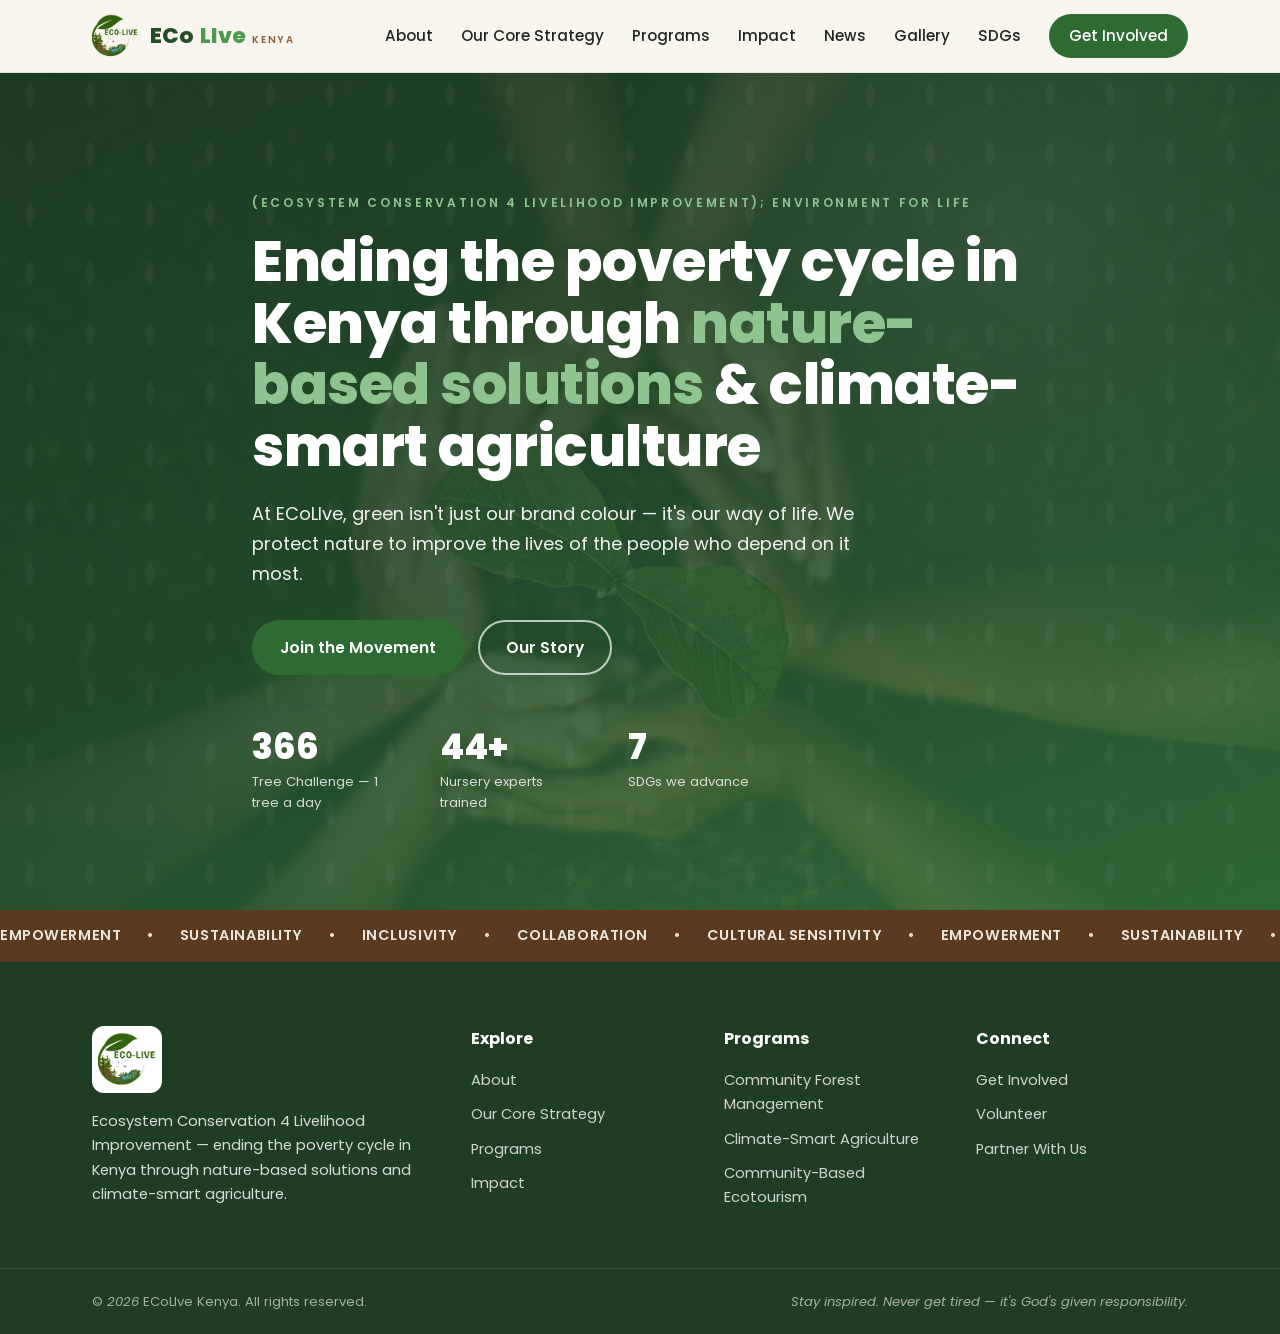
==== index.html @ b45d5e54 "Update hero tagline to '(Ecosystem Conservation 4 Livelihood Improvement); Environment For Life' Co-" ====
<!DOCTYPE html>
<html lang="en">
<head>
  <meta charset="UTF-8" />
  <meta name="viewport" content="width=device-width, initial-scale=1.0" />
  <title>ECoLIve Kenya — Ending the Poverty Cycle Through Nature-Based Solutions</title>
  <meta name="description" content="Ecosystem Conservation 4 Livelihood Improvement (ECoLIve) — a Kenyan non-profit ending the poverty cycle through nature-based solutions and climate-smart agriculture." />
  <link rel="icon" href="assets/logo.png" type="image/png" />
  <link rel="preconnect" href="https://fonts.googleapis.com" />
  <link rel="preconnect" href="https://fonts.gstatic.com" crossorigin />
  <link href="https://fonts.googleapis.com/css2?family=Poppins:wght@400;500;600;700;800&family=Lora:ital,wght@0,400;0,500;1,400&display=swap" rel="stylesheet" />
  <link rel="stylesheet" href="styles.css" />
</head>
<body>

  <!-- ============ HEADER ============ -->
  <header class="site-header" id="top">
    <div class="container nav-wrap">
      <a href="#home" class="brand">
        <img src="assets/logo.png" alt="ECoLIve logo" class="brand-logo" />
        <span class="brand-text">ECo<span class="brand-accent">LIve</span><small>Kenya</small></span>
      </a>
      <button class="nav-toggle" aria-label="Open menu" aria-expanded="false">
        <span></span><span></span><span></span>
      </button>
      <nav class="nav" id="nav">
        <a href="#about">About</a>
        <a href="#strategy">Our Core Strategy</a>
        <a href="#programs">Programs</a>
        <a href="#impact">Impact</a>
        <a href="#news">News</a>
        <a href="#gallery">Gallery</a>
        <a href="#sdgs">SDGs</a>
        <a href="#contact" class="nav-cta">Get Involved</a>
      </nav>
    </div>
  </header>

  <!-- ============ HERO ============ -->
  <section class="hero" id="home" data-page="home">
    <div class="hero-overlay"></div>
    <div class="container hero-inner">
      <p class="eyebrow">(Ecosystem Conservation 4 Livelihood Improvement); Environment For Life</p>
      <h1>Ending the poverty cycle in Kenya through <span>nature-based solutions</span> &amp; climate-smart agriculture</h1>
      <p class="hero-lead">At ECoLIve, green isn't just our brand colour — it's our way of life. We protect nature to improve the lives of the people who depend on it most.</p>
      <div class="hero-actions">
        <a href="#contact" class="btn btn-primary">Join the Movement</a>
        <a href="#about" class="btn btn-ghost">Our Story</a>
      </div>
      <div class="hero-stats">
        <div class="stat"><strong>366</strong><span>Tree Challenge — 1 tree a day</span></div>
        <div class="stat"><strong>44+</strong><span>Nursery experts trained</span></div>
        <div class="stat"><strong>7</strong><span>SDGs we advance</span></div>
      </div>
    </div>
  </section>

  <!-- ============ MARQUEE / VALUES STRIP ============ -->
  <div class="values-strip" data-page="home">
    <div class="marquee">
      <span>Empowerment</span><span>•</span>
      <span>Sustainability</span><span>•</span>
      <span>Inclusivity</span><span>•</span>
      <span>Collaboration</span><span>•</span>
      <span>Cultural Sensitivity</span><span>•</span>
      <span>Empowerment</span><span>•</span>
      <span>Sustainability</span><span>•</span>
      <span>Inclusivity</span><span>•</span>
      <span>Collaboration</span><span>•</span>
      <span>Cultural Sensitivity</span><span>•</span>
    </div>
  </div>

  <!-- ============ ABOUT ============ -->
  <section class="section" id="about" data-page="about">
    <div class="container">
      <div class="section-head">
        <p class="kicker">Who We Are</p>
        <h2>The ECoLIve Story</h2>
      </div>
      <div class="about-grid">
        <div class="about-text">
          <p>Ecosystem Conservation 4 Livelihood Improvement (<strong>ECoLIve</strong>) is a result-driven non-profit and a leading organisation in environmental conservation for livelihood improvement. Our programs have a significant impact on the communities we serve, and we continue to play a vital role in promoting sustainable development across Kenya.</p>
          <p>Our identity is rooted in the belief that human livelihoods and environmental health are inextricably linked. We don't just protect nature for its own sake — we protect it to improve the lives of the people who depend on it most.</p>
          <blockquote>"Join us as we restore, conserve, and empower. It's our purpose, a gift we must preserve."</blockquote>
        </div>
        <div class="about-cards">
          <div class="vm-card">
            <div class="vm-icon"><svg viewBox="0 0 24 24" fill="none" stroke="currentColor" stroke-width="1.8" stroke-linecap="round" stroke-linejoin="round" aria-hidden="true"><path d="M2 12s3.5-7 10-7 10 7 10 7-3.5 7-10 7-10-7-10-7Z"/><circle cx="12" cy="12" r="3"/></svg></div>
            <h3>Our Vision</h3>
            <p>To end the poverty cycle in Kenya by addressing climate change through nature-based solutions.</p>
          </div>
          <div class="vm-card">
            <div class="vm-icon"><svg viewBox="0 0 24 24" fill="none" stroke="currentColor" stroke-width="1.8" stroke-linecap="round" stroke-linejoin="round" aria-hidden="true"><path d="M4 15s1-1 4-1 5 2 8 2 4-1 4-1V3s-1 1-4 1-5-2-8-2-4 1-4 1z"/><line x1="4" y1="22" x2="4" y2="15"/></svg></div>
            <h3>Our Mission</h3>
            <p>To empower the poorest, most neglected communities in remote and marginal areas through management of natural resources and sustainable agriculture — to adapt and build resilience to the impacts of climate change.</p>
          </div>
        </div>
      </div>

      <!-- Core values -->
      <div class="values-grid">
        <div class="value">
          <h4>Empowerment</h4>
          <p>Building self-reliance and agency within local communities.</p>
        </div>
        <div class="value">
          <h4>Sustainability</h4>
          <p>Ensuring long-term viability through ecological and economic balance.</p>
        </div>
        <div class="value">
          <h4>Inclusivity</h4>
          <p>Engaging all stakeholders, especially marginalised groups, in decision-making.</p>
        </div>
        <div class="value">
          <h4>Collaboration</h4>
          <p>Partnering with relevant stakeholders for enhanced impact.</p>
        </div>
        <div class="value">
          <h4>Cultural Sensitivity</h4>
          <p>Respecting, preserving and promoting local traditions and knowledge systems.</p>
        </div>
      </div>
    </div>
  </section>

  <!-- ============ SOURCE TO SEA ============ -->
  <section class="section section-alt" id="strategy" data-page="strategy">
    <div class="container">
      <div class="section-head">
        <h2>Our Core Strategy: Source-to-Sea (S2S)</h2>
        <p class="section-sub">We operate under a holistic "Source-to-Sea" approach. We recognise that the health of our hilltop forests and inland farmlands directly dictates the health of our rivers and coastal mangrove ecosystems. By managing entire watersheds as single functional units, we ensure that every action on land protects our future at sea.</p>
      </div>
      <div class="s2s-flow">
        <div class="s2s-step">
          <div class="s2s-emoji"><svg viewBox="0 0 24 24" fill="none" stroke="currentColor" stroke-width="1.8" stroke-linecap="round" stroke-linejoin="round" aria-hidden="true"><path d="M3 20h18"/><path d="M6 20 11 9l3 6 2-3 3 8"/></svg></div>
          <h4>Source</h4>
          <p>Hilltop forests &amp; catchment areas restored and protected.</p>
        </div>
        <div class="s2s-arrow">→</div>
        <div class="s2s-step">
          <div class="s2s-emoji"><svg viewBox="0 0 24 24" fill="none" stroke="currentColor" stroke-width="1.8" stroke-linecap="round" stroke-linejoin="round" aria-hidden="true"><path d="M12 21v-8"/><path d="M12 13c0-3.3 2.7-6 6-6 0 3.3-2.7 6-6 6Z"/><path d="M12 14c0-2.8-2.2-5-5-5 0 2.8 2.2 5 5 5Z"/></svg></div>
          <h4>Land</h4>
          <p>Climate-smart farmlands that nourish people and soil.</p>
        </div>
        <div class="s2s-arrow">→</div>
        <div class="s2s-step">
          <div class="s2s-emoji"><svg viewBox="0 0 24 24" fill="none" stroke="currentColor" stroke-width="1.8" stroke-linecap="round" stroke-linejoin="round" aria-hidden="true"><path d="M2 9q2.25-2.5 4.5 0t4.5 0 4.5 0 4.5 0"/><path d="M2 15q2.25-2.5 4.5 0t4.5 0 4.5 0 4.5 0"/></svg></div>
          <h4>River</h4>
          <p>Healthy watersheds carrying clean water downstream.</p>
        </div>
        <div class="s2s-arrow">→</div>
        <div class="s2s-step">
          <div class="s2s-emoji"><svg viewBox="0 0 24 24" fill="none" stroke="currentColor" stroke-width="1.8" stroke-linecap="round" stroke-linejoin="round" aria-hidden="true"><path d="M2 7q2.25-2.5 4.5 0t4.5 0 4.5 0 4.5 0"/><path d="M2 12q2.25-2.5 4.5 0t4.5 0 4.5 0 4.5 0"/><path d="M2 17q2.25-2.5 4.5 0t4.5 0 4.5 0 4.5 0"/></svg></div>
          <h4>Sea</h4>
          <p>Thriving coastal mangroves and a future protected at sea.</p>
        </div>
      </div>
      <figure class="s2s-photo">
        <img src="assets/boat-s2s.jpg" alt="ECoLIve team monitoring coastal waters during a Source-to-Sea field visit" loading="lazy" />
        <figcaption>Our team in the field — managing watersheds from source to sea.</figcaption>
      </figure>
    </div>
  </section>

  <!-- ============ THEMATIC AREAS ============ -->
  <section class="section" id="thematic" data-page="about">
    <div class="container">
      <div class="section-head">
        <p class="kicker">What Guides Us</p>
        <h2>Thematic Areas</h2>
      </div>
      <div class="theme-grid">
        <article class="theme-card">
          <span class="theme-tag">CBNRM</span>
          <h3>Community-Based Natural Resource Management</h3>
          <p>We work with communities to develop and implement initiatives that give them a real say in managing their natural resources — improving livelihoods and conservation outcomes alike.</p>
        </article>
        <article class="theme-card">
          <span class="theme-tag">Climate</span>
          <h3>Climate Change Adaptation &amp; Mitigation</h3>
          <p>We help communities adapt to impacts such as drought and flooding, while supporting them to mitigate climate change by reducing their greenhouse gas emissions.</p>
        </article>
        <article class="theme-card">
          <span class="theme-tag">Food</span>
          <h3>Sustainable Agriculture &amp; Food Security</h3>
          <p>We work with farmers to adopt sustainable agricultural practices that improve food security and build resilience to a changing climate.</p>
        </article>
      </div>
    </div>
  </section>

  <!-- ============ PROGRAMS ============ -->
  <section class="section section-green" id="programs" data-page="programs">
    <div class="container">
      <div class="section-head light">
        <p class="kicker">What We Do</p>
        <h2>Our Programs</h2>
      </div>
      <div class="program-grid">
        <article class="program-card">
          <div class="program-emoji"><svg viewBox="0 0 24 24" fill="none" stroke="currentColor" stroke-width="1.8" stroke-linecap="round" stroke-linejoin="round" aria-hidden="true"><path d="M12 3 7 10h3l-4 6h12l-4-6h3L12 3Z"/><path d="M10.5 16v3a1.5 1.5 0 0 0 3 0v-3"/></svg></div>
          <h3>Community Forest Management</h3>
          <p>We support communities to establish and manage community forests — providing access to forest resources and income opportunities while improving conservation outcomes.</p>
          <span class="program-pill">CFM</span>
        </article>
        <article class="program-card">
          <div class="program-emoji"><svg viewBox="0 0 24 24" fill="none" stroke="currentColor" stroke-width="1.8" stroke-linecap="round" stroke-linejoin="round" aria-hidden="true"><path d="M11 20A7 7 0 0 1 9.8 6.1C15.5 5 17 4.48 19 2c1 2 2 4.18 2 8 0 5.5-4.78 10-10 10Z"/><path d="M2 21c0-3 1.85-5.36 5.08-6"/></svg></div>
          <h3>Climate-Smart Agriculture</h3>
          <p>We help farmers adopt CSA practices such as agroforestry and water harvesting, helping them adapt to climate impacts and improve their food security.</p>
          <span class="program-pill">CSA</span>
        </article>
        <article class="program-card">
          <div class="program-emoji"><svg viewBox="0 0 24 24" fill="none" stroke="currentColor" stroke-width="1.8" stroke-linecap="round" stroke-linejoin="round" aria-hidden="true"><circle cx="12" cy="12" r="9"/><polygon points="15.7 8.3 13.5 13.5 8.3 15.7 10.5 10.5 15.7 8.3"/></svg></div>
          <h3>Community-Based Ecotourism</h3>
          <p>We help communities develop and manage ecotourism enterprises that generate income while conserving the natural resources around them.</p>
          <span class="program-pill">CBE</span>
        </article>
      </div>
    </div>
  </section>

  <!-- ============ STRATEGIES ============ -->
  <section class="section" id="approach" data-page="programs">
    <div class="container">
      <div class="section-head">
        <p class="kicker">How We Work</p>
        <h2>Our Key Strategies</h2>
      </div>
      <ol class="strategy-list">
        <li>
          <h4>Research &amp; Needs Assessment</h4>
          <p>We conduct comprehensive research to understand local environmental challenges, vulnerabilities, and community needs — assessing existing resources, skills and cultural practices to inform program design.</p>
        </li>
        <li>
          <h4>Program Design &amp; Implementation</h4>
          <p>We design life-changing programs tailored to specific community needs, develop culturally sensitive livelihood schemes, and introduce resource-efficient technologies for climate-smart agriculture, water conservation and renewable energy.</p>
        </li>
        <li>
          <h4>Capacity Building &amp; Empowerment</h4>
          <p>We provide training and resources to build local capacity for implementation and income generation, fostering leadership skills and empowering communities to participate in decision-making.</p>
        </li>
        <li>
          <h4>Collaboration &amp; Partnerships</h4>
          <p>We partner with government agencies, NGOs, academic institutions and the private sector to leverage expertise — and foster collaboration between communities to share best practices.</p>
        </li>
        <li>
          <h4>Monitoring &amp; Evaluation</h4>
          <p>We continuously monitor and evaluate effectiveness, adapt strategies based on evidence, and ensure transparency and accountability through regular reporting and stakeholder engagement.</p>
        </li>
      </ol>
    </div>
  </section>

  <!-- ============ FOUNDER ============ -->
  <section class="section section-alt" id="founder" data-page="about">
    <div class="container founder-grid">
      <div class="founder-media">
        <img src="assets/founder.jpg" class="founder-portrait" alt="ECoLIve Founder" loading="lazy" />
        <div class="founder-thumbs">
          <img src="assets/founder-field.jpg" alt="Founder planting a tree with community elders" loading="lazy" />
          <img src="assets/child-planting.jpg" alt="A child planting a tree seedling" loading="lazy" />
        </div>
      </div>
      <div class="founder-content">
        <div class="founder-mark">“</div>
        <div class="section-head founder-head">
          <p class="kicker">A Word From Our Founder</p>
          <h2>Advancing Climate Justice in Kenya</h2>
        </div>
        <blockquote class="founder-quote">
          True environmental sustainability is inseparable from social justice. At Ecolive254, we are not just planting trees; we are nurturing a movement where every community has a voice in the governance of their natural resources.
        </blockquote>
        <p class="founder-body">"We've intensified our advocacy for Climate Justice. We are pushing for policies that protect the most vulnerable populations in Kenya from the triple planetary crisis — climate change, biodiversity loss, and pollution. We believe that a <em>Just Transition</em> must prioritise smallholder farmers and marginalised groups."</p>
        <p class="founder-name">— Founder, ECoLIve Kenya</p>
      </div>
    </div>
  </section>

  <!-- ============ IMPACT / NEWS ============ -->
  <section class="section" id="impact" data-page="impact">
    <div class="container">
      <div class="section-head">
        <p class="kicker">From the Field</p>
        <h2>Stories of Impact</h2>
      </div>
      <div class="impact-grid">
        <article class="impact-card">
          <div class="impact-banner">
            <img src="assets/challenge-planting.jpg" alt="A woman and child planting a fruit tree" loading="lazy" />
            <span class="impact-badge">Campaign</span>
          </div>
          <div class="impact-body">
            <h3>The 366 Tree Challenge</h3>
            <p>Our 2026 campaign encourages everyone to plant one tree per day. Whether an ornamental tree in an urban compound or a fruit tree on a rural farm, every single planting contributes to our collective goal of 366 trees a year.</p>
          </div>
        </article>
        <article class="impact-card">
          <div class="impact-banner">
            <img src="assets/nursery-1.jpg" alt="Tree-nursery seedlings ready for market" loading="lazy" />
            <span class="impact-badge">Livelihoods</span>
          </div>
          <div class="impact-body">
            <h3>From Nurseries to Markets</h3>
            <p>We trained <strong>44 community members</strong> to run tree nurseries — then linked them directly to markets, turning seedlings into real income. <a href="#nurseries" class="impact-link">See the spotlight →</a></p>
          </div>
        </article>
        <article class="impact-card">
          <div class="impact-banner">
            <img src="assets/women-group-2.jpg" alt="Women's group raising hands during a community outreach meeting" loading="lazy" />
            <span class="impact-badge">Empowerment</span>
          </div>
          <div class="impact-body">
            <h3>Redefining Empowerment Through Self-Esteem</h3>
            <p>We supported a women's group (29 women, 10 youths, 9 men) that had operated unregistered for six months — not for lack of funds, but lack of confidence. By reinforcing belief in their own capability, they secured their official registration certificate.</p>
          </div>
        </article>
      </div>
    </div>
  </section>

  <!-- ============ NURSERIES SPOTLIGHT ============ -->
  <section class="section section-alt" id="nurseries" data-page="impact">
    <div class="container nursery-feature">
      <div class="nursery-text">
        <p class="kicker">Spotlight</p>
        <h2>From Nurseries to Markets</h2>
        <p>Through our specialised training on tree-nursery establishment and management, community members have become experts in nurturing life from the ground up. But we don't stop at the nursery gate — we link these local producers <strong>directly to markets</strong>, ensuring their hard work translates into real economic empowerment and financial stability.</p>
        <div class="nursery-stats">
          <div class="ns-item"><strong>24</strong><span>Women trained</span></div>
          <div class="ns-item"><strong>12</strong><span>Youths trained</span></div>
          <div class="ns-item"><strong>8</strong><span>Men trained</span></div>
        </div>
      </div>
      <div class="nursery-gallery">
        <figure class="ng-tall">
          <img src="assets/nursery-1.jpg" alt="Thousands of tree seedlings raised in a community nursery, with a truck loading in the background" loading="lazy" />
          <figcaption>Raising seedlings — then loading them for market.</figcaption>
        </figure>
        <figure>
          <img src="assets/nursery-2.jpg" alt="Trained growers tending and bagging tree seedlings in the nursery" loading="lazy" />
        </figure>
        <figure>
          <img src="assets/nursery-3.jpg" alt="Community members loading seedlings onto a truck for transport to market" loading="lazy" />
        </figure>
      </div>
    </div>
  </section>

  <!-- ============ POEM ============ -->
  <section class="section poem-section" data-page="impact">
    <div class="container poem-grid">
      <div class="poem-inner">
        <p class="kicker light-kicker">Spoken Words</p>
        <h2 class="poem-title">Nature's Embrace</h2>
        <p class="poem">
          I planted my trees with love and care,<br />
          In my heart, for my beautiful women here.<br />
          With patience and honesty, we help them grow,<br />
          Watching them flourish, in a vibrant show.<br /><br />
          Elders will rest beneath the cool, green shade,<br />
          Enjoying the peace, a haven made.<br />
          This is our important call, you see —<br />
          From the plants and women, helping nature be.<br /><br />
          <strong>Come join us, help restore and conserve,<br />
          It's our purpose, a gift we must preserve.</strong>
        </p>
      </div>
      <div class="poem-media">
        <img src="assets/orange.jpg" alt="A ripe orange grown on an ECoLIve farm" loading="lazy" />
        <img src="assets/orange-cut.jpg" alt="The juicy fruit of the harvest" loading="lazy" />
      </div>
    </div>
  </section>

  <!-- ============ NEWS ============ -->
  <section class="section section-alt" id="news" data-page="news">
    <div class="container">
      <div class="section-head">
        <p class="kicker">News &amp; Updates</p>
        <h2>Latest From ECoLIve</h2>
        <p class="section-sub">Projects, milestones and field stories from our work across Kenya.</p>
      </div>
      <div class="news-grid">
        <a class="news-card" href="post/community-tree-planting-event/index.html">
          <div class="news-cover"><img src="assets/gallery/event-ceremony-1.jpg" alt="Officials and community members planting trees at a community event" loading="lazy" /></div>
          <div class="news-body">
            <span class="news-date">June 9, 2026 · Events</span>
            <h3>Planting Together: A Community Tree-Planting Event</h3>
            <p>Partners, rangers, women, youth and schoolchildren came together for a day of tree planting — celebrated with traditional dance.</p>
            <span class="news-readmore">Read more &rarr;</span>
          </div>
        </a>
        <a class="news-card" href="post/ecolive-projects/index.html">
          <div class="news-cover"><img src="assets/news/planting.jpg" alt="A community member planting a tree seedling in dryland soil" loading="lazy" /></div>
          <div class="news-body">
            <span class="news-date">September 15, 2025</span>
            <h3>Ecolive Projects</h3>
            <p>Showcasing the initiatives where communities and their natural surroundings thrive together — our journey toward a sustainable, greener future.</p>
            <span class="news-readmore">Read more &rarr;</span>
          </div>
        </a>
        <a class="news-card" href="post/lets-join-forces-to-restore-the-mangroves/index.html">
          <div class="news-cover"><img src="assets/news/mangrove.jpg" alt="Young mangrove seedlings planted across coastal mudflats with a village in the background" loading="lazy" /></div>
          <div class="news-body">
            <span class="news-date">December 6, 2023</span>
            <h3>Let's Join Forces to Restore the Mangroves</h3>
            <p>A call to restore the coastal mangrove forests that protect our shoreline, store carbon, and sustain marine life.</p>
            <span class="news-readmore">Read more &rarr;</span>
          </div>
        </a>
      </div>
      <div class="news-more"><a href="news/index.html" class="btn btn-primary">View All News</a></div>
    </div>
  </section>

  <!-- ============ GALLERY ============ -->
  <section class="section" id="gallery" data-page="gallery">
    <div class="container">
      <div class="section-head">
        <p class="kicker">From the Ground Up</p>
        <h2>Our Work in Pictures &amp; Video</h2>
        <p class="section-sub">Moments from the field — restoring landscapes, growing livelihoods, and empowering communities across Kenya.</p>
      </div>
      <figure class="video-feature">
        <video controls preload="none" playsinline poster="assets/video/ecolive-field-poster.jpg">
          <source src="assets/video/ecolive-field.mp4" type="video/mp4" />
          Your browser does not support embedded video. <a href="assets/video/ecolive-field.mp4">Download the clip</a>.
        </video>
        <figcaption>Watch ECoLIve in action — communities, partners and schools planting trees together.</figcaption>
      </figure>
      <div class="gallery-grid">
        <figure class="g-item g-big" data-caption="Many hands, one mission — nurturing a seedling together.">
          <img src="assets/hero-hands.jpg" alt="Many hands cradling a tree seedling in soil" loading="lazy" />
        </figure>
        <figure class="g-item" data-caption="Planting trees alongside community elders.">
          <img src="assets/founder-field.jpg" alt="Planting a tree with community elders" loading="lazy" />
        </figure>
        <figure class="g-item g-tall" data-caption="The next generation plants for the future.">
          <img src="assets/child-planting.jpg" alt="A child planting a tree seedling" loading="lazy" />
        </figure>
        <figure class="g-item" data-caption="Seedlings raised in a community nursery.">
          <img src="assets/nursery-1.jpg" alt="Tree seedlings in a community nursery" loading="lazy" />
        </figure>
        <figure class="g-item" data-caption="Trained growers tending the nursery.">
          <img src="assets/nursery-2.jpg" alt="Growers tending seedlings in the nursery" loading="lazy" />
        </figure>
        <figure class="g-item g-wide" data-caption="Source-to-Sea field monitoring on the water.">
          <img src="assets/boat-s2s.jpg" alt="Team monitoring coastal waters from a boat" loading="lazy" />
        </figure>
        <figure class="g-item" data-caption="Loading seedlings for transport to market.">
          <img src="assets/nursery-3.jpg" alt="Community members loading a truck with seedlings" loading="lazy" />
        </figure>
        <figure class="g-item" data-caption="Community outreach in the shade.">
          <img src="assets/women-group-1.jpg" alt="A women's group meeting under a tree" loading="lazy" />
        </figure>
        <figure class="g-item g-tall" data-caption="A women's group finds its voice.">
          <img src="assets/women-group-2.jpg" alt="Women raising their hands during a meeting" loading="lazy" />
        </figure>
        <figure class="g-item" data-caption="The 366 Tree Challenge in action.">
          <img src="assets/challenge-planting.jpg" alt="A woman and child planting a fruit tree" loading="lazy" />
        </figure>
        <figure class="g-item g-wide" data-caption="Fruit of the harvest — oranges grown on ECoLIve farms.">
          <img src="assets/orange.jpg" alt="A ripe orange held up in front of an orchard" loading="lazy" />
        </figure>
        <figure class="g-item g-big" data-caption="Celebrating with traditional dance — culture at the heart of conservation.">
          <img src="assets/gallery/cultural-dancers.jpg" alt="Traditional dancers performing at an ECoLIve tree-planting event" loading="lazy" />
        </figure>
        <figure class="g-item g-wide" data-caption="A flagship community tree-planting event with our partners.">
          <img src="assets/gallery/event-ceremony-1.jpg" alt="Officials and rangers planting trees at a community event" loading="lazy" />
        </figure>
        <figure class="g-item g-tall" data-caption="Schoolchildren plant trees for their future.">
          <img src="assets/gallery/school-planting.jpg" alt="Two schoolchildren planting a tree seedling together" loading="lazy" />
        </figure>
        <figure class="g-item g-wide" data-caption="Young people leading the way in the 366 Tree Challenge.">
          <img src="assets/gallery/youth-planting.jpg" alt="A young woman planting a seedling with others in the background" loading="lazy" />
        </figure>
        <figure class="g-item g-tall" data-caption="Every child, every tree — growing a greener Kenya.">
          <img src="assets/gallery/girl-planting.jpg" alt="A girl planting a tree seedling" loading="lazy" />
        </figure>
        <figure class="g-item" data-caption="Local leaders join hands to plant for the future.">
          <img src="assets/gallery/event-ceremony-2.jpg" alt="A community leader planting a tree surrounded by officials" loading="lazy" />
        </figure>
        <figure class="g-item g-wide" data-caption="Women planting resilience, one seedling at a time.">
          <img src="assets/gallery/woman-planting.jpg" alt="A woman planting a tree seedling in the forest" loading="lazy" />
        </figure>
        <figure class="g-item g-tall" data-caption="Partners and rangers planting side by side.">
          <img src="assets/gallery/event-ceremony-3.jpg" alt="Rangers and community members at a tree-planting ceremony" loading="lazy" />
        </figure>
        <figure class="g-item" data-caption="Communities coming together to restore the land.">
          <img src="assets/gallery/community-planting.jpg" alt="Community members planting seedlings across a field" loading="lazy" />
        </figure>
        <figure class="g-item g-tall" data-caption="A pupil takes part in the 366 Tree Challenge.">
          <img src="assets/gallery/school-boy.jpg" alt="A schoolboy kneeling beside a newly planted tree" loading="lazy" />
        </figure>
      </div>
    </div>
  </section>

  <!-- Lightbox -->
  <div class="lightbox" id="lightbox" hidden>
    <button class="lb-close" aria-label="Close">&times;</button>
    <button class="lb-nav lb-prev" aria-label="Previous">&#8249;</button>
    <figure class="lb-figure">
      <img id="lbImg" src="" alt="" />
      <figcaption id="lbCaption"></figcaption>
    </figure>
    <button class="lb-nav lb-next" aria-label="Next">&#8250;</button>
  </div>

  <!-- ============ SDGs ============ -->
  <section class="section section-alt" id="sdgs" data-page="sdgs">
    <div class="container">
      <div class="section-head">
        <p class="kicker">Global Alignment</p>
        <h2>Sustainable Development Goals We Advance</h2>
      </div>
      <div class="sdg-grid">
        <div class="sdg" style="--sdg:#e5243b"><strong>1</strong><span>No Poverty</span></div>
        <div class="sdg" style="--sdg:#dda63a"><strong>2</strong><span>Zero Hunger</span></div>
        <div class="sdg" style="--sdg:#ff3a21"><strong>5</strong><span>Gender Equality</span></div>
        <div class="sdg" style="--sdg:#3f7e44"><strong>13</strong><span>Climate Action</span></div>
        <div class="sdg" style="--sdg:#0a97d9"><strong>14</strong><span>Life Below Water</span></div>
        <div class="sdg" style="--sdg:#56c02b"><strong>15</strong><span>Life on Land</span></div>
        <div class="sdg" style="--sdg:#19486a"><strong>17</strong><span>Partnerships</span></div>
      </div>
    </div>
  </section>

  <!-- ============ LOGO MEANING ============ -->
  <section class="section" id="logo-meaning" data-page="about">
    <div class="container logo-wrap">
      <div class="logo-visual">
        <img src="assets/logo.png" alt="ECoLIve logo" />
      </div>
      <div class="logo-text">
        <div class="section-head">
          <p class="kicker">Our Identity</p>
          <h2>The Meaning Behind Our Logo</h2>
        </div>
        <ul class="logo-list">
          <li><svg class="li-ic" viewBox="0 0 24 24" fill="none" stroke="currentColor" stroke-width="1.8" stroke-linecap="round" stroke-linejoin="round" aria-hidden="true"><path d="M11 20A7 7 0 0 1 9.8 6.1C15.5 5 17 4.48 19 2c1 2 2 4.18 2 8 0 5.5-4.78 10-10 10Z"/><path d="M2 21c0-3 1.85-5.36 5.08-6"/></svg><strong>The Circle</strong> — wholeness, unity, and the eternal interconnectedness of the environment and human livelihoods.</li>
          <li><svg class="li-ic" viewBox="0 0 24 24" fill="none" stroke="currentColor" stroke-width="1.8" stroke-linecap="round" stroke-linejoin="round" aria-hidden="true"><path d="M11 20A7 7 0 0 1 9.8 6.1C15.5 5 17 4.48 19 2c1 2 2 4.18 2 8 0 5.5-4.78 10-10 10Z"/><path d="M2 21c0-3 1.85-5.36 5.08-6"/></svg><strong>The Soaring Birds</strong> — the freedom and opportunities our work provides, and the abundance of shared wildlife.</li>
          <li><svg class="li-ic" viewBox="0 0 24 24" fill="none" stroke="currentColor" stroke-width="1.8" stroke-linecap="round" stroke-linejoin="round" aria-hidden="true"><path d="M11 20A7 7 0 0 1 9.8 6.1C15.5 5 17 4.48 19 2c1 2 2 4.18 2 8 0 5.5-4.78 10-10 10Z"/><path d="M2 21c0-3 1.85-5.36 5.08-6"/></svg><strong>The Trees &amp; Hill</strong> — the vital resources of food, shelter and oxygen, and the rugged beauty we are sworn to protect.</li>
        </ul>
        <div class="logo-colors">
          <span class="lc lc-green">Green — Hope &amp; prosperity</span>
          <span class="lc lc-white">White — Transparency</span>
          <span class="lc lc-brown">Brown — Soil &amp; the earth</span>
        </div>
      </div>
    </div>
  </section>

  <!-- ============ CTA / CONTACT ============ -->
  <section class="section cta-section" id="contact" data-page="contact">
    <div class="container cta-inner">
      <div class="cta-text">
        <h2>Restore. Conserve. Empower.</h2>
        <p>Partner with us, volunteer, or plant your tree in the 366 Tree Challenge. Every action on land protects our future at sea.</p>
        <ul class="contact-points">
          <li><span><svg viewBox="0 0 24 24" fill="none" stroke="currentColor" stroke-width="1.8" stroke-linecap="round" stroke-linejoin="round" aria-hidden="true"><path d="M20 10c0 6-8 12-8 12s-8-6-8-12a8 8 0 0 1 16 0Z"/><circle cx="12" cy="10" r="3"/></svg></span> Kenya</li>
          <li><span><svg viewBox="0 0 24 24" fill="none" stroke="currentColor" stroke-width="1.8" stroke-linecap="round" stroke-linejoin="round" aria-hidden="true"><rect x="3" y="5" width="18" height="14" rx="2"/><path d="m3 7 9 6 9-6"/></svg></span> info@ecolive.or.ke</li>
          <li><span><svg viewBox="0 0 24 24" fill="none" stroke="currentColor" stroke-width="1.8" stroke-linecap="round" stroke-linejoin="round" aria-hidden="true"><circle cx="12" cy="12" r="9"/><path d="M3 12h18"/><path d="M12 3a13 13 0 0 1 0 18 13 13 0 0 1 0-18Z"/></svg></span> @Ecolive254</li>
        </ul>
      </div>
      <form class="cta-form" onsubmit="return ecoliveSubmit(event)">
        <h3>Get Involved</h3>
        <div class="field">
          <label for="name">Name</label>
          <input id="name" type="text" required placeholder="Your name" />
        </div>
        <div class="field">
          <label for="email">Email</label>
          <input id="email" type="email" required placeholder="you@example.com" />
        </div>
        <div class="field">
          <label for="interest">I'd like to</label>
          <select id="interest">
            <option>Volunteer</option>
            <option>Partner with ECoLIve</option>
            <option>Join the 366 Tree Challenge</option>
            <option>Donate / Fund a program</option>
            <option>Other</option>
          </select>
        </div>
        <div class="field">
          <label for="message">Message</label>
          <textarea id="message" rows="3" placeholder="Tell us how you'd like to help..."></textarea>
        </div>
        <button type="submit" class="btn btn-primary btn-full">Send Message</button>
        <p class="form-note" id="formNote" hidden><svg viewBox="0 0 24 24" fill="none" stroke="currentColor" stroke-width="2" stroke-linecap="round" stroke-linejoin="round" aria-hidden="true"><path d="M22 11.08V12a10 10 0 1 1-5.93-9.14"/><path d="m9 11 3 3L22 4"/></svg> Thank you! We'll be in touch soon.</p>
      </form>
    </div>
  </section>

  <!-- ============ FOOTER ============ -->
  <footer class="site-footer">
    <div class="container footer-grid">
      <div class="footer-brand">
        <img src="assets/logo.png" alt="ECoLIve logo" />
        <p>Ecosystem Conservation 4 Livelihood Improvement — ending the poverty cycle in Kenya through nature-based solutions and climate-smart agriculture.</p>
      </div>
      <div class="footer-col">
        <h4>Explore</h4>
        <a href="#about">About</a>
        <a href="#strategy">Our Core Strategy</a>
        <a href="#programs">Programs</a>
        <a href="#impact">Impact</a>
      </div>
      <div class="footer-col">
        <h4>Programs</h4>
        <a href="#programs">Community Forest Management</a>
        <a href="#programs">Climate-Smart Agriculture</a>
        <a href="#programs">Community-Based Ecotourism</a>
      </div>
      <div class="footer-col">
        <h4>Connect</h4>
        <a href="#contact">Get Involved</a>
        <a href="#contact">Volunteer</a>
        <a href="#contact">Partner With Us</a>
      </div>
    </div>
    <div class="footer-bar">
      <div class="container footer-bar-inner">
        <span>© <span id="year"></span> ECoLIve Kenya. All rights reserved.</span>
        <span>Stay inspired. Never get tired — it's God's given responsibility.</span>
      </div>
    </div>
  </footer>

  <script src="script.js"></script>
</body>
</html>
---- styles.css ----
/* =========================================================
   ECoLIve Kenya — Brand stylesheet
   Palette derived from the logo & profile:
   Green (hope/prosperity), Brown (earth/soil), White (transparency)
   ========================================================= */

:root {
  --green-900: #1e3d23;
  --green-800: #244d28;
  --green-700: #2e6b32;
  --green-600: #3a7d3e;
  --green-500: #4c9a4f;
  --green-300: #8fc492;
  --green-100: #e4f0e2;
  --brown-700: #5b3a22;
  --brown-500: #8b5e3c;
  --brown-300: #c39d7e;
  --cream:     #f7f5ee;
  --cream-2:   #eef0e6;
  --ink:       #20281f;
  --muted:     #5d6a58;
  --white:     #ffffff;
  --shadow:    0 14px 40px rgba(30, 61, 35, 0.12);
  --shadow-sm: 0 6px 18px rgba(30, 61, 35, 0.10);
  --radius:    18px;
  --radius-sm: 12px;
  --maxw:      1140px;
}

* { margin: 0; padding: 0; box-sizing: border-box; }

html { scroll-behavior: smooth; scroll-padding-top: 80px; }

body {
  font-family: "Poppins", system-ui, -apple-system, sans-serif;
  color: var(--ink);
  background: var(--cream);
  line-height: 1.65;
  -webkit-font-smoothing: antialiased;
}

img { max-width: 100%; display: block; }
a { color: inherit; text-decoration: none; }

.container { width: 100%; max-width: var(--maxw); margin: 0 auto; padding: 0 22px; }

/* ---------- Buttons ---------- */
.btn {
  display: inline-block;
  font-weight: 600;
  font-size: 0.96rem;
  padding: 13px 26px;
  border-radius: 50px;
  cursor: pointer;
  border: 2px solid transparent;
  transition: transform .2s ease, box-shadow .2s ease, background .2s ease;
}
.btn-primary { background: var(--green-700); color: #fff; box-shadow: 0 8px 22px rgba(46,107,50,.35); }
.btn-primary:hover { background: var(--green-800); transform: translateY(-2px); }
.btn-ghost { background: transparent; color: #fff; border-color: rgba(255,255,255,.7); }
.btn-ghost:hover { background: rgba(255,255,255,.14); transform: translateY(-2px); }
.btn-full { width: 100%; }

/* ---------- Header ---------- */
.site-header {
  position: sticky; top: 0; z-index: 100;
  background: rgba(247, 245, 238, .9);
  backdrop-filter: blur(10px);
  border-bottom: 1px solid rgba(46,107,50,.12);
}
.nav-wrap { display: flex; align-items: center; justify-content: space-between; height: 72px; }
.brand { display: flex; align-items: center; gap: 12px; }
.brand-logo { width: 46px; height: 46px; object-fit: contain; }
.brand-text { font-weight: 800; font-size: 1.35rem; color: var(--green-800); line-height: 1; display: flex; align-items: baseline; gap: 6px; }
.brand-accent { color: var(--green-500); }
.brand-text small { font-size: .62rem; font-weight: 600; letter-spacing: .18em; color: var(--brown-500); text-transform: uppercase; }

.nav { display: flex; align-items: center; gap: 28px; }
.nav a { font-weight: 500; font-size: .95rem; color: var(--ink); position: relative; }
.nav a:not(.nav-cta)::after {
  content: ""; position: absolute; left: 0; bottom: -6px; height: 2px; width: 0;
  background: var(--green-600); transition: width .25s ease;
}
.nav a:not(.nav-cta):hover::after,
.nav a:not(.nav-cta).active::after { width: 100%; }
.nav a:not(.nav-cta).active { color: var(--green-700); font-weight: 600; }
.nav-cta { background: var(--green-700); color: #fff !important; padding: 9px 20px; border-radius: 50px; }
.nav-cta:hover, .nav-cta.active { background: var(--green-800); }

/* Tabbed pages: only the active page's sections are shown */
.page-hidden { display: none !important; }

.nav-toggle { display: none; flex-direction: column; gap: 5px; background: none; border: 0; cursor: pointer; padding: 6px; }
.nav-toggle span { width: 26px; height: 3px; background: var(--green-800); border-radius: 3px; transition: .3s; }

/* ---------- Hero ---------- */
.hero {
  position: relative;
  color: #fff;
  padding: 120px 0 96px;
  background:
    linear-gradient(160deg, rgba(30,61,35,.94) 0%, rgba(36,77,40,.86) 50%, rgba(58,125,62,.78) 100%),
    url("assets/hero-hands.jpg") center 30% / cover no-repeat;
  overflow: hidden;
}
.hero-overlay {
  position: absolute; inset: 0;
  background-image:
    radial-gradient(circle at 80% 20%, rgba(255,255,255,.08) 0, transparent 35%),
    url("data:image/svg+xml,%3Csvg xmlns='http://www.w3.org/2000/svg' width='60' height='60'%3E%3Cpath d='M30 8c6 8 6 18 0 26-6-8-6-18 0-26z' fill='%23ffffff' opacity='0.04'/%3E%3C/svg%3E");
  pointer-events: none;
}
.hero-inner { position: relative; max-width: 820px; }
.eyebrow { text-transform: uppercase; letter-spacing: .22em; font-size: .76rem; font-weight: 600; color: var(--green-300); margin-bottom: 18px; }
.hero h1 { font-size: clamp(2.1rem, 5vw, 3.5rem); line-height: 1.1; font-weight: 800; letter-spacing: -.5px; }
.hero h1 span { color: var(--green-300); }
.hero-lead { font-size: 1.12rem; max-width: 620px; margin: 22px 0 32px; color: rgba(255,255,255,.92); }
.hero-actions { display: flex; gap: 14px; flex-wrap: wrap; }
.hero-stats { display: flex; gap: 38px; margin-top: 54px; flex-wrap: wrap; }
.stat { display: flex; flex-direction: column; }
.stat strong { font-size: 2.2rem; font-weight: 800; color: #fff; line-height: 1; }
.stat span { font-size: .82rem; color: rgba(255,255,255,.8); margin-top: 6px; max-width: 150px; }

/* ---------- Values marquee ---------- */
.values-strip { background: var(--brown-700); color: var(--cream); overflow: hidden; padding: 14px 0; }
.marquee { display: flex; gap: 26px; white-space: nowrap; width: max-content; animation: scroll 26s linear infinite; font-weight: 600; letter-spacing: .04em; text-transform: uppercase; font-size: .9rem; }
.marquee span { opacity: .92; }
@keyframes scroll { from { transform: translateX(0); } to { transform: translateX(-50%); } }

/* ---------- Sections ---------- */
.section { padding: 92px 0; }
.section-alt { background: var(--cream-2); }
.section-green { background: linear-gradient(160deg, var(--green-800), var(--green-700)); color: #fff; }
.section-head { max-width: 720px; margin: 0 auto 54px; text-align: center; }
.section-head.light h2, .section-head.light .kicker { color: #fff; }
.kicker { text-transform: uppercase; letter-spacing: .2em; font-size: .78rem; font-weight: 700; color: var(--green-600); margin-bottom: 12px; }
.section-head h2 { font-size: clamp(1.7rem, 3.6vw, 2.6rem); font-weight: 800; color: var(--green-900); letter-spacing: -.5px; }
.section-green .section-head h2 { color: #fff; }
.section-sub { margin-top: 16px; color: var(--muted); font-size: 1.05rem; }
.section-green .section-sub { color: rgba(255,255,255,.85); }

/* ---------- About ---------- */
.about-grid { display: grid; grid-template-columns: 1.1fr 1fr; gap: 44px; align-items: start; margin-bottom: 60px; }
.about-text p { margin-bottom: 18px; color: var(--muted); font-size: 1.04rem; }
.about-text blockquote {
  font-family: "Lora", serif; font-style: italic; font-size: 1.25rem; color: var(--green-800);
  border-left: 4px solid var(--green-500); padding: 6px 0 6px 22px; margin-top: 26px;
}
.about-cards { display: grid; gap: 20px; }
.vm-card { background: #fff; border-radius: var(--radius); padding: 28px; box-shadow: var(--shadow-sm); border: 1px solid rgba(46,107,50,.08); }
.vm-icon { width: 52px; height: 52px; border-radius: 14px; background: var(--green-100); color: var(--green-700); display: flex; align-items: center; justify-content: center; margin-bottom: 16px; }
.vm-icon svg { width: 26px; height: 26px; }
.vm-card h3 { color: var(--green-800); font-size: 1.2rem; margin-bottom: 8px; }
.vm-card p { color: var(--muted); font-size: .98rem; }

.values-grid { display: grid; grid-template-columns: repeat(5, 1fr); gap: 16px; }
.value { background: #fff; border-radius: var(--radius-sm); padding: 22px 18px; border-top: 4px solid var(--green-500); box-shadow: var(--shadow-sm); transition: transform .25s ease; }
.value:hover { transform: translateY(-5px); }
.value h4 { color: var(--green-800); font-size: 1.02rem; margin-bottom: 8px; }
.value p { font-size: .86rem; color: var(--muted); }

/* ---------- Source to Sea ---------- */
.s2s-flow { display: flex; align-items: stretch; justify-content: center; gap: 8px; flex-wrap: wrap; }
.s2s-step { flex: 1; min-width: 180px; background: #fff; border-radius: var(--radius); padding: 30px 22px; text-align: center; box-shadow: var(--shadow-sm); border: 1px solid rgba(46,107,50,.08); }
.s2s-emoji { width: 64px; height: 64px; border-radius: 50%; background: var(--green-100); color: var(--green-700); display: flex; align-items: center; justify-content: center; margin: 0 auto 14px; }
.s2s-emoji svg { width: 30px; height: 30px; }
.s2s-step h4 { color: var(--green-800); font-size: 1.18rem; margin-bottom: 8px; }
.s2s-step p { font-size: .9rem; color: var(--muted); }
.s2s-arrow { display: flex; align-items: center; font-size: 1.8rem; color: var(--green-500); font-weight: 700; }
.s2s-photo { margin: 44px auto 0; max-width: 920px; border-radius: var(--radius); overflow: hidden; box-shadow: var(--shadow); position: relative; }
.s2s-photo img { width: 100%; height: 340px; object-fit: cover; }
.s2s-photo figcaption {
  position: absolute; left: 0; right: 0; bottom: 0; padding: 30px 24px 16px;
  background: linear-gradient(to top, rgba(20,40,24,.78), transparent);
  color: #fff; font-size: .92rem; font-weight: 500;
}

/* ---------- Thematic ---------- */
.theme-grid { display: grid; grid-template-columns: repeat(3, 1fr); gap: 26px; }
.theme-card { background: #fff; border-radius: var(--radius); padding: 32px 28px; box-shadow: var(--shadow-sm); border: 1px solid rgba(46,107,50,.08); position: relative; transition: transform .25s ease, box-shadow .25s ease; }
.theme-card:hover { transform: translateY(-6px); box-shadow: var(--shadow); }
.theme-tag { display: inline-block; background: var(--green-100); color: var(--green-700); font-weight: 700; font-size: .72rem; letter-spacing: .1em; padding: 5px 12px; border-radius: 50px; text-transform: uppercase; margin-bottom: 16px; }
.theme-card h3 { color: var(--green-900); font-size: 1.2rem; margin-bottom: 12px; line-height: 1.3; }
.theme-card p { color: var(--muted); font-size: .96rem; }

/* ---------- Programs ---------- */
.program-grid { display: grid; grid-template-columns: repeat(3, 1fr); gap: 26px; }
.program-card { background: rgba(255,255,255,.08); border: 1px solid rgba(255,255,255,.18); border-radius: var(--radius); padding: 34px 28px; position: relative; backdrop-filter: blur(4px); transition: transform .25s ease, background .25s ease; }
.program-card:hover { transform: translateY(-6px); background: rgba(255,255,255,.14); }
.program-emoji { width: 64px; height: 64px; border-radius: 16px; background: rgba(255,255,255,.14); color: #fff; display: flex; align-items: center; justify-content: center; margin-bottom: 18px; }
.program-emoji svg { width: 32px; height: 32px; }
.program-card h3 { font-size: 1.25rem; margin-bottom: 12px; }
.program-card p { color: rgba(255,255,255,.85); font-size: .96rem; }
.program-pill { position: absolute; top: 22px; right: 22px; background: var(--green-300); color: var(--green-900); font-weight: 700; font-size: .72rem; padding: 4px 12px; border-radius: 50px; letter-spacing: .08em; }

/* ---------- Strategy list ---------- */
.strategy-list { max-width: 820px; margin: 0 auto; list-style: none; counter-reset: step; }
.strategy-list li { position: relative; padding: 0 0 30px 70px; counter-increment: step; }
.strategy-list li::before {
  content: counter(step); position: absolute; left: 0; top: 0;
  width: 48px; height: 48px; border-radius: 50%;
  background: var(--green-700); color: #fff; font-weight: 700; font-size: 1.2rem;
  display: flex; align-items: center; justify-content: center;
}
.strategy-list li:not(:last-child)::after {
  content: ""; position: absolute; left: 23px; top: 52px; bottom: 6px; width: 2px;
  background: linear-gradient(var(--green-300), transparent);
}
.strategy-list h4 { color: var(--green-800); font-size: 1.18rem; margin-bottom: 6px; }
.strategy-list p { color: var(--muted); font-size: .98rem; }

/* ---------- Founder ---------- */
.founder-grid { display: grid; grid-template-columns: .85fr 1.15fr; gap: 48px; align-items: center; }
.founder-media { display: grid; gap: 16px; }
.founder-portrait { width: 100%; border-radius: var(--radius); box-shadow: var(--shadow); object-fit: cover; aspect-ratio: 1 / 1; }
.founder-thumbs { display: grid; grid-template-columns: 1fr 1fr; gap: 16px; }
.founder-thumbs img { width: 100%; height: 130px; object-fit: cover; border-radius: var(--radius-sm); box-shadow: var(--shadow-sm); }
.founder-content { position: relative; }
.founder-head { text-align: left; margin: 0 0 18px; }
.founder-mark { font-family: "Lora", serif; font-size: 6rem; color: var(--green-300); line-height: .5; height: 46px; }
.founder-quote { font-family: "Lora", serif; font-style: italic; font-size: 1.45rem; line-height: 1.5; color: var(--green-800); margin: 10px 0 22px; border-left: 4px solid var(--green-500); padding-left: 22px; }
.founder-body { color: var(--muted); font-size: 1.05rem; }
.founder-body em { color: var(--brown-500); font-style: italic; font-weight: 600; }
.founder-name { margin-top: 22px; font-weight: 700; color: var(--green-700); }

/* ---------- Impact ---------- */
.impact-grid { display: grid; grid-template-columns: repeat(3, 1fr); gap: 26px; }
.impact-card { background: #fff; border-radius: var(--radius); overflow: hidden; box-shadow: var(--shadow-sm); border: 1px solid rgba(46,107,50,.08); transition: transform .25s ease, box-shadow .25s ease; }
.impact-card:hover { transform: translateY(-6px); box-shadow: var(--shadow); }
.impact-banner { height: 210px; position: relative; display: flex; align-items: flex-end; padding: 16px; overflow: hidden; }
.impact-banner img { position: absolute; inset: 0; width: 100%; height: 100%; object-fit: cover; transition: transform .5s ease; }
.impact-card:hover .impact-banner img { transform: scale(1.06); }
.impact-banner::after {
  content: ""; position: absolute; inset: 0;
  background: linear-gradient(to top, rgba(20,40,24,.55), rgba(20,40,24,.05) 55%, transparent);
}
.impact-badge { position: relative; z-index: 2; background: rgba(255,255,255,.94); color: var(--green-800); font-weight: 700; font-size: .72rem; padding: 5px 13px; border-radius: 50px; letter-spacing: .08em; text-transform: uppercase; }
.impact-body { padding: 24px 24px 28px; }
.impact-body h3 { color: var(--green-900); font-size: 1.18rem; margin-bottom: 10px; line-height: 1.3; }
.impact-body p { color: var(--muted); font-size: .94rem; }

.impact-link { display: inline-block; margin-top: 8px; color: var(--green-700); font-weight: 600; font-size: .9rem; }
.impact-link:hover { color: var(--green-800); text-decoration: underline; }

/* ---------- Nurseries spotlight ---------- */
.nursery-feature { display: grid; grid-template-columns: 1fr 1.1fr; gap: 50px; align-items: center; }
.nursery-text .kicker { color: var(--green-600); }
.nursery-text h2 { font-size: clamp(1.7rem, 3.4vw, 2.4rem); font-weight: 800; color: var(--green-900); margin-bottom: 16px; }
.nursery-text > p { color: var(--muted); font-size: 1.05rem; margin-bottom: 26px; }
.nursery-text strong { color: var(--green-800); }
.nursery-stats { display: flex; gap: 28px; flex-wrap: wrap; }
.ns-item { display: flex; flex-direction: column; }
.ns-item strong { font-size: 2.4rem; font-weight: 800; color: var(--green-700); line-height: 1; }
.ns-item span { font-size: .86rem; color: var(--muted); margin-top: 6px; }

.nursery-gallery { display: grid; grid-template-columns: 1fr 1fr; gap: 14px; }
.nursery-gallery figure { margin: 0; border-radius: var(--radius-sm); overflow: hidden; box-shadow: var(--shadow-sm); position: relative; }
.nursery-gallery img { width: 100%; height: 100%; object-fit: cover; display: block; min-height: 200px; transition: transform .5s ease; }
.nursery-gallery figure:hover img { transform: scale(1.06); }
.ng-tall { grid-row: span 2; }
.ng-tall img { min-height: 414px; }
.ng-tall figcaption {
  position: absolute; left: 0; right: 0; bottom: 0; padding: 26px 18px 14px;
  background: linear-gradient(to top, rgba(20,40,24,.8), transparent);
  color: #fff; font-size: .85rem; font-weight: 500;
}

/* ---------- News (cards) ---------- */
.news-grid { display: grid; grid-template-columns: repeat(3, 1fr); gap: 26px; }
.news-card { display: flex; flex-direction: column; background: #fff; border-radius: var(--radius); overflow: hidden; box-shadow: var(--shadow-sm); border: 1px solid rgba(46,107,50,.08); transition: transform .25s ease, box-shadow .25s ease; }
.news-card:hover { transform: translateY(-6px); box-shadow: var(--shadow); }
.news-cover { height: 200px; overflow: hidden; }
.news-cover img { width: 100%; height: 100%; object-fit: cover; transition: transform .5s ease; }
.news-card:hover .news-cover img { transform: scale(1.06); }
.news-body { padding: 22px 24px 26px; display: flex; flex-direction: column; flex: 1; }
.news-date { font-size: .76rem; font-weight: 700; letter-spacing: .06em; text-transform: uppercase; color: var(--green-600); margin-bottom: 10px; }
.news-card h3 { color: var(--green-900); font-size: 1.16rem; line-height: 1.3; margin-bottom: 10px; }
.news-card p { color: var(--muted); font-size: .94rem; flex: 1; }
.news-readmore { margin-top: 16px; font-weight: 600; color: var(--green-700); font-size: .9rem; }
.news-card:hover .news-readmore { color: var(--green-800); text-decoration: underline; }
.news-more { text-align: center; margin-top: 40px; }

/* ---------- Article (post) pages ---------- */
.post-hero { position: relative; height: clamp(300px, 44vh, 460px); overflow: hidden; }
.post-hero img { width: 100%; height: 100%; object-fit: cover; }
.post-hero::after { content: ""; position: absolute; inset: 0; background: linear-gradient(to top, rgba(18,36,22,.82), rgba(18,36,22,.25) 60%, rgba(18,36,22,.15)); }
.post-hero-inner { position: absolute; left: 0; right: 0; bottom: 0; padding: 40px 0; }
.post-hero-inner .container { color: #fff; }
.post-cat { display: inline-block; background: var(--green-600); color: #fff; font-weight: 700; font-size: .72rem; letter-spacing: .1em; text-transform: uppercase; padding: 5px 14px; border-radius: 50px; margin-bottom: 16px; }
.post-title { font-size: clamp(1.7rem, 4vw, 2.7rem); font-weight: 800; color: #fff; max-width: 880px; line-height: 1.15; letter-spacing: -.5px; }
.post-meta { margin-top: 16px; color: rgba(255,255,255,.92); font-size: .9rem; display: flex; gap: 18px; flex-wrap: wrap; align-items: center; }
.post-meta span { display: inline-flex; align-items: center; gap: 7px; }
.post-meta svg { width: 16px; height: 16px; }
.post-article { max-width: 740px; margin: 0 auto; padding: 50px 22px 80px; }
.post-back { display: inline-flex; align-items: center; gap: 8px; margin-bottom: 32px; color: var(--green-700); font-weight: 600; font-size: .92rem; }
.post-back:hover { color: var(--green-900); }
.post-back svg { width: 18px; height: 18px; }
.post-article p { color: var(--ink); font-size: 1.1rem; line-height: 1.85; margin-bottom: 24px; }
.post-article p.lead { font-size: 1.25rem; color: var(--green-800); font-weight: 500; }
.post-figure { margin: 8px 0 32px; border-radius: var(--radius); overflow: hidden; box-shadow: var(--shadow-sm); }
.post-figure img { width: 100%; display: block; }
.post-figure figcaption { font-size: .86rem; color: var(--muted); padding: 12px 16px; background: #fff; font-style: italic; }
.post-gallery { display: grid; grid-template-columns: repeat(3, 1fr); gap: 12px; margin: 10px 0 32px; }
.post-gallery img { width: 100%; height: 170px; object-fit: cover; border-radius: var(--radius-sm); box-shadow: var(--shadow-sm); }
.post-cta { margin-top: 44px; padding: 30px; background: var(--green-100); border-radius: var(--radius); text-align: center; }
.post-cta h3 { color: var(--green-800); font-size: 1.25rem; margin-bottom: 10px; }
.post-cta p { color: var(--muted); margin-bottom: 18px; font-size: 1rem; }

/* ---------- Gallery ---------- */
.gallery-grid {
  display: grid;
  grid-template-columns: repeat(4, 1fr);
  grid-auto-rows: 165px;
  grid-auto-flow: dense;
  gap: 14px;
}
.g-item { margin: 0; position: relative; overflow: hidden; border-radius: var(--radius-sm); box-shadow: var(--shadow-sm); cursor: pointer; }
.g-item img { width: 100%; height: 100%; object-fit: cover; display: block; transition: transform .5s ease; }
.g-item:hover img { transform: scale(1.07); }
.g-item::after {
  content: ""; position: absolute; inset: 0;
  background: linear-gradient(to top, rgba(20,40,24,.4), transparent 50%);
  opacity: 0; transition: opacity .3s ease;
}
.g-item:hover::after { opacity: 1; }
.g-item::before {
  content: ""; position: absolute; top: 50%; left: 50%; transform: translate(-50%, -50%) scale(.7);
  z-index: 2; opacity: 0; transition: opacity .3s ease, transform .3s ease;
  background: rgba(255,255,255,.92) url("data:image/svg+xml,%3Csvg%20xmlns%3D%27http%3A%2F%2Fwww.w3.org%2F2000%2Fsvg%27%20viewBox%3D%270%200%2024%2024%27%20fill%3D%27none%27%20stroke%3D%27%23244d28%27%20stroke-width%3D%272%27%20stroke-linecap%3D%27round%27%20stroke-linejoin%3D%27round%27%3E%3Ccircle%20cx%3D%2711%27%20cy%3D%2711%27%20r%3D%277%27%2F%3E%3Cline%20x1%3D%2721%27%20y1%3D%2721%27%20x2%3D%2716.65%27%20y2%3D%2716.65%27%2F%3E%3Cline%20x1%3D%2711%27%20y1%3D%278%27%20x2%3D%2711%27%20y2%3D%2714%27%2F%3E%3Cline%20x1%3D%278%27%20y1%3D%2711%27%20x2%3D%2714%27%20y2%3D%2711%27%2F%3E%3C%2Fsvg%3E") center / 22px no-repeat;
  width: 46px; height: 46px; border-radius: 50%;
}
.g-item:hover::before { opacity: 1; transform: translate(-50%, -50%) scale(1); }
.g-wide { grid-column: span 2; }
.g-tall { grid-row: span 2; }
.g-big  { grid-column: span 2; grid-row: span 2; }

/* ---------- Video feature ---------- */
.video-feature { max-width: 940px; margin: 0 auto 44px; border-radius: var(--radius); overflow: hidden; box-shadow: var(--shadow); background: #0c160d; }
.video-feature video { width: 100%; display: block; max-height: 560px; background: #0c160d; }
.video-feature figcaption { background: #fff; color: var(--muted); font-size: .9rem; padding: 14px 18px; text-align: center; font-style: italic; }

/* ---------- Lightbox ---------- */
.lightbox {
  position: fixed; inset: 0; z-index: 1000;
  background: rgba(15, 28, 17, .92); backdrop-filter: blur(6px);
  display: flex; align-items: center; justify-content: center; padding: 30px;
  animation: lbFade .25s ease;
}
.lightbox[hidden] { display: none; }
@keyframes lbFade { from { opacity: 0; } to { opacity: 1; } }
.lb-figure { margin: 0; max-width: 90vw; max-height: 88vh; text-align: center; }
.lb-figure img { max-width: 90vw; max-height: 78vh; border-radius: var(--radius-sm); box-shadow: 0 20px 60px rgba(0,0,0,.5); object-fit: contain; }
.lb-figure figcaption { color: #fff; margin-top: 16px; font-size: 1rem; font-weight: 500; }
.lb-close, .lb-nav {
  position: absolute; background: rgba(255,255,255,.14); border: 1px solid rgba(255,255,255,.25);
  color: #fff; cursor: pointer; border-radius: 50%; transition: background .2s ease, transform .2s ease;
}
.lb-close { top: 24px; right: 24px; width: 48px; height: 48px; font-size: 1.8rem; line-height: 1; }
.lb-nav { top: 50%; transform: translateY(-50%); width: 54px; height: 54px; font-size: 2rem; line-height: 1; }
.lb-prev { left: 24px; }
.lb-next { right: 24px; }
.lb-close:hover, .lb-nav:hover { background: rgba(255,255,255,.3); }
.lb-nav:hover { transform: translateY(-50%) scale(1.08); }

/* ---------- Poem ---------- */
.poem-section { background: linear-gradient(160deg, var(--green-900), var(--brown-700)); color: var(--cream); }
.poem-grid { display: grid; grid-template-columns: 1.3fr .7fr; gap: 50px; align-items: center; }
.poem-inner { max-width: 680px; }
.light-kicker { color: var(--green-300); }
.poem-title { font-family: "Lora", serif; font-size: 2.4rem; color: #fff; margin-bottom: 28px; }
.poem { font-family: "Lora", serif; font-size: 1.12rem; line-height: 1.95; color: rgba(255,255,255,.92); font-style: italic; }
.poem strong { color: var(--green-300); font-style: normal; }
.poem-media { display: grid; gap: 18px; }
.poem-media img { width: 100%; border-radius: var(--radius); box-shadow: var(--shadow); object-fit: cover; }
.poem-media img:first-child { height: 280px; }
.poem-media img:last-child { height: 200px; }

/* ---------- SDGs ---------- */
.sdg-grid { display: grid; grid-template-columns: repeat(7, 1fr); gap: 14px; }
.sdg { background: var(--sdg); color: #fff; border-radius: var(--radius-sm); padding: 20px 12px; text-align: center; aspect-ratio: 1; display: flex; flex-direction: column; justify-content: center; box-shadow: var(--shadow-sm); transition: transform .25s ease; }
.sdg:hover { transform: scale(1.06); }
.sdg strong { font-size: 2rem; font-weight: 800; line-height: 1; }
.sdg span { font-size: .72rem; font-weight: 600; margin-top: 8px; }

/* ---------- Logo meaning ---------- */
.logo-wrap { display: grid; grid-template-columns: .9fr 1.1fr; gap: 50px; align-items: center; }
.logo-visual { background: radial-gradient(circle, var(--green-100), transparent 70%); border-radius: 50%; padding: 30px; display: flex; justify-content: center; }
.logo-visual img { width: 280px; }
.logo-text .section-head { text-align: left; margin-bottom: 28px; }
.logo-list { list-style: none; display: grid; gap: 16px; margin-bottom: 26px; }
.logo-list li { padding-left: 34px; position: relative; color: var(--muted); font-size: 1rem; }
.logo-list li .li-ic { position: absolute; left: 0; top: 3px; width: 22px; height: 22px; color: var(--green-600); flex-shrink: 0; }
.logo-list strong { color: var(--green-800); }
.logo-colors { display: flex; gap: 12px; flex-wrap: wrap; }
.lc { font-size: .82rem; font-weight: 600; padding: 8px 16px; border-radius: 50px; }
.lc-green { background: var(--green-700); color: #fff; }
.lc-white { background: #fff; color: var(--ink); border: 1px solid rgba(0,0,0,.12); }
.lc-brown { background: var(--brown-500); color: #fff; }

/* ---------- CTA ---------- */
.cta-section { background: linear-gradient(160deg, var(--green-800), var(--green-900)); color: #fff; }
.cta-inner { display: grid; grid-template-columns: 1fr 1fr; gap: 50px; align-items: center; }
.cta-text h2 { font-size: clamp(1.9rem, 4vw, 2.8rem); font-weight: 800; margin-bottom: 16px; }
.cta-text p { color: rgba(255,255,255,.88); font-size: 1.08rem; margin-bottom: 26px; }
.contact-points { list-style: none; display: grid; gap: 12px; }
.contact-points li { display: flex; align-items: center; gap: 12px; font-size: 1rem; }
.contact-points span { width: 38px; height: 38px; border-radius: 10px; background: rgba(255,255,255,.12); color: #fff; display: inline-flex; align-items: center; justify-content: center; flex-shrink: 0; }
.contact-points span svg { width: 19px; height: 19px; }

.cta-form { background: #fff; border-radius: var(--radius); padding: 32px; box-shadow: var(--shadow); color: var(--ink); }
.cta-form h3 { color: var(--green-800); font-size: 1.4rem; margin-bottom: 18px; }
.field { margin-bottom: 16px; }
.field label { display: block; font-size: .84rem; font-weight: 600; color: var(--green-800); margin-bottom: 6px; }
.field input, .field select, .field textarea {
  width: 100%; padding: 12px 14px; border: 1px solid rgba(46,107,50,.25); border-radius: var(--radius-sm);
  font-family: inherit; font-size: .95rem; background: var(--cream); transition: border .2s ease, box-shadow .2s ease;
}
.field input:focus, .field select:focus, .field textarea:focus {
  outline: none; border-color: var(--green-500); box-shadow: 0 0 0 3px rgba(76,154,79,.18); background: #fff;
}
.form-note { margin-top: 14px; text-align: center; color: var(--green-700); font-weight: 600; display: flex; align-items: center; justify-content: center; gap: 8px; }
.form-note svg { width: 18px; height: 18px; flex-shrink: 0; }

/* ---------- Footer ---------- */
.site-footer { background: var(--green-900); color: rgba(255,255,255,.82); padding-top: 64px; }
.footer-grid { display: grid; grid-template-columns: 1.6fr 1fr 1fr 1fr; gap: 40px; padding-bottom: 48px; }
.footer-brand img { width: 70px; margin-bottom: 16px; background: #fff; border-radius: 12px; padding: 6px; }
.footer-brand p { font-size: .92rem; max-width: 320px; }
.footer-col h4 { color: #fff; font-size: 1rem; margin-bottom: 16px; }
.footer-col a { display: block; font-size: .92rem; margin-bottom: 10px; color: rgba(255,255,255,.78); transition: color .2s ease, padding .2s ease; }
.footer-col a:hover { color: var(--green-300); padding-left: 4px; }
.footer-bar { border-top: 1px solid rgba(255,255,255,.12); padding: 22px 0; }
.footer-bar-inner { display: flex; justify-content: space-between; align-items: center; gap: 16px; font-size: .82rem; color: rgba(255,255,255,.6); flex-wrap: wrap; }
.footer-bar-inner span:last-child { font-style: italic; }

/* ---------- Reveal animation ---------- */
.reveal { opacity: 0; transform: translateY(24px); transition: opacity .6s ease, transform .6s ease; }
.reveal.visible { opacity: 1; transform: none; }

/* ---------- Responsive ---------- */
@media (max-width: 980px) {
  .about-grid { grid-template-columns: 1fr; }
  .values-grid { grid-template-columns: repeat(2, 1fr); }
  .theme-grid, .program-grid, .impact-grid, .news-grid { grid-template-columns: 1fr; }
  .logo-wrap, .cta-inner { grid-template-columns: 1fr; }
  .founder-grid { grid-template-columns: 1fr; }
  .founder-media { max-width: 460px; }
  .poem-grid { grid-template-columns: 1fr; }
  .poem-media { grid-template-columns: 1fr 1fr; max-width: 520px; }
  .nursery-feature { grid-template-columns: 1fr; }
  .gallery-grid { grid-template-columns: repeat(2, 1fr); grid-auto-rows: 150px; }
  .g-big { grid-column: span 2; grid-row: span 2; }
  .g-wide { grid-column: span 2; grid-row: span 1; }
  .lb-nav { width: 44px; height: 44px; font-size: 1.6rem; }
  .lb-prev { left: 12px; }
  .lb-next { right: 12px; }
  .logo-text .section-head { text-align: center; }
  .sdg-grid { grid-template-columns: repeat(4, 1fr); }
  .s2s-arrow { transform: rotate(90deg); }
  .footer-grid { grid-template-columns: 1fr 1fr; }
}

@media (max-width: 640px) {
  .nav-toggle { display: flex; }
  .nav {
    position: absolute; top: 72px; left: 0; right: 0;
    flex-direction: column; align-items: flex-start; gap: 0;
    background: var(--cream); border-bottom: 1px solid rgba(46,107,50,.12);
    padding: 10px 22px; box-shadow: var(--shadow-sm);
    max-height: 0; overflow: hidden; transition: max-height .3s ease, padding .3s ease;
  }
  .nav.open { max-height: 360px; padding: 16px 22px 22px; }
  .nav a { width: 100%; padding: 12px 0; }
  .nav-cta { width: 100%; text-align: center; margin-top: 8px; }
  .hero { padding: 80px 0 64px; }
  .hero-stats { gap: 24px; }
  .stat strong { font-size: 1.7rem; }
  .values-grid { grid-template-columns: 1fr; }
  .sdg-grid { grid-template-columns: repeat(3, 1fr); }
  .footer-grid { grid-template-columns: 1fr; }
  .section { padding: 64px 0; }
  .gallery-grid { grid-auto-rows: 120px; }
  .post-gallery { grid-template-columns: 1fr 1fr; }
}
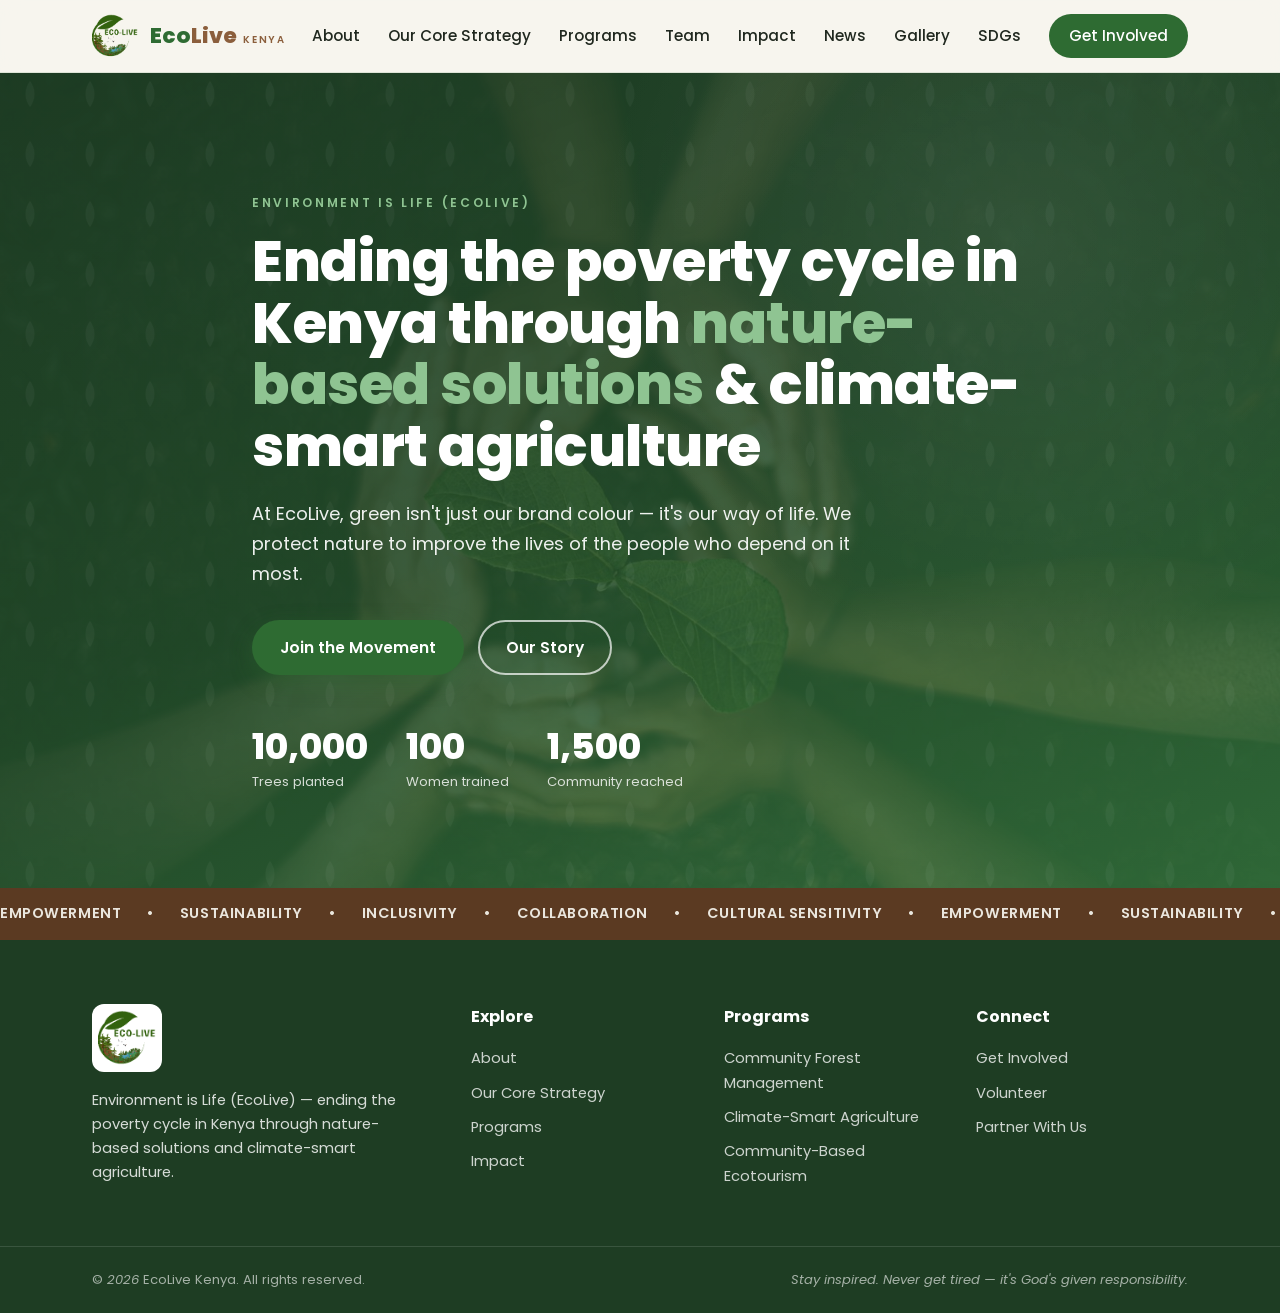
==== commit 4e6b564b: "Rebrand to EcoLive (Environment is Life); add Team section + content updates - Brand mark: continuou" ====
--- a/index.html
+++ b/index.html
@@ -3,8 +3,8 @@
 <head>
   <meta charset="UTF-8" />
   <meta name="viewport" content="width=device-width, initial-scale=1.0" />
-  <title>ECoLIve Kenya — Ending the Poverty Cycle Through Nature-Based Solutions</title>
-  <meta name="description" content="Ecosystem Conservation 4 Livelihood Improvement (ECoLIve) — a Kenyan non-profit ending the poverty cycle through nature-based solutions and climate-smart agriculture." />
+  <title>EcoLive Kenya — Ending the Poverty Cycle Through Nature-Based Solutions</title>
+  <meta name="description" content="Environment is Life (EcoLive) — a Kenyan non-profit ending the poverty cycle through nature-based solutions and climate-smart agriculture." />
   <link rel="icon" href="assets/logo.png" type="image/png" />
   <link rel="preconnect" href="https://fonts.googleapis.com" />
   <link rel="preconnect" href="https://fonts.gstatic.com" crossorigin />
@@ -17,8 +17,8 @@
   <header class="site-header" id="top">
     <div class="container nav-wrap">
       <a href="#home" class="brand">
-        <img src="assets/logo.png" alt="ECoLIve logo" class="brand-logo" />
-        <span class="brand-text">ECo<span class="brand-accent">LIve</span><small>Kenya</small></span>
+        <img src="assets/logo.png" alt="EcoLive logo" class="brand-logo" />
+        <span class="brand-text"><span class="brand-eco">Eco</span><span class="brand-live">Live</span><small>Kenya</small></span>
       </a>
       <button class="nav-toggle" aria-label="Open menu" aria-expanded="false">
         <span></span><span></span><span></span>
@@ -27,6 +27,7 @@
         <a href="#about">About</a>
         <a href="#strategy">Our Core Strategy</a>
         <a href="#programs">Programs</a>
+        <a href="#team">Team</a>
         <a href="#impact">Impact</a>
         <a href="#news">News</a>
         <a href="#gallery">Gallery</a>
@@ -40,17 +41,17 @@
   <section class="hero" id="home" data-page="home">
     <div class="hero-overlay"></div>
     <div class="container hero-inner">
-      <p class="eyebrow">(Ecosystem Conservation 4 Livelihood Improvement); Environment For Life</p>
+      <p class="eyebrow">Environment is Life (EcoLive)</p>
       <h1>Ending the poverty cycle in Kenya through <span>nature-based solutions</span> &amp; climate-smart agriculture</h1>
-      <p class="hero-lead">At ECoLIve, green isn't just our brand colour — it's our way of life. We protect nature to improve the lives of the people who depend on it most.</p>
+      <p class="hero-lead">At EcoLive, green isn't just our brand colour — it's our way of life. We protect nature to improve the lives of the people who depend on it most.</p>
       <div class="hero-actions">
         <a href="#contact" class="btn btn-primary">Join the Movement</a>
         <a href="#about" class="btn btn-ghost">Our Story</a>
       </div>
       <div class="hero-stats">
-        <div class="stat"><strong>366</strong><span>Tree Challenge — 1 tree a day</span></div>
-        <div class="stat"><strong>44+</strong><span>Nursery experts trained</span></div>
-        <div class="stat"><strong>7</strong><span>SDGs we advance</span></div>
+        <div class="stat"><strong>10,000</strong><span>Trees planted</span></div>
+        <div class="stat"><strong>100</strong><span>Women trained</span></div>
+        <div class="stat"><strong>1,500</strong><span>Community reached</span></div>
       </div>
     </div>
   </section>
@@ -76,11 +77,11 @@
     <div class="container">
       <div class="section-head">
         <p class="kicker">Who We Are</p>
-        <h2>The ECoLIve Story</h2>
+        <h2>The EcoLive Story</h2>
       </div>
       <div class="about-grid">
         <div class="about-text">
-          <p>Ecosystem Conservation 4 Livelihood Improvement (<strong>ECoLIve</strong>) is a result-driven non-profit and a leading organisation in environmental conservation for livelihood improvement. Our programs have a significant impact on the communities we serve, and we continue to play a vital role in promoting sustainable development across Kenya.</p>
+          <p>Environment is Life (<strong>EcoLive</strong>) is a result-driven non-profit and a leading organisation in environmental conservation for livelihood improvement. Our programs have a significant impact on the communities we serve, and we continue to play a vital role in promoting sustainable development across Kenya.</p>
           <p>Our identity is rooted in the belief that human livelihoods and environmental health are inextricably linked. We don't just protect nature for its own sake — we protect it to improve the lives of the people who depend on it most.</p>
           <blockquote>"Join us as we restore, conserve, and empower. It's our purpose, a gift we must preserve."</blockquote>
         </div>
@@ -88,7 +89,7 @@
           <div class="vm-card">
             <div class="vm-icon"><svg viewBox="0 0 24 24" fill="none" stroke="currentColor" stroke-width="1.8" stroke-linecap="round" stroke-linejoin="round" aria-hidden="true"><path d="M2 12s3.5-7 10-7 10 7 10 7-3.5 7-10 7-10-7-10-7Z"/><circle cx="12" cy="12" r="3"/></svg></div>
             <h3>Our Vision</h3>
-            <p>To end the poverty cycle in Kenya by addressing climate change through nature-based solutions.</p>
+            <p>To end the poverty cycle in Kenya by addressing the impacts of climate change through nature-based solutions.</p>
           </div>
           <div class="vm-card">
             <div class="vm-icon"><svg viewBox="0 0 24 24" fill="none" stroke="currentColor" stroke-width="1.8" stroke-linecap="round" stroke-linejoin="round" aria-hidden="true"><path d="M4 15s1-1 4-1 5 2 8 2 4-1 4-1V3s-1 1-4 1-5-2-8-2-4 1-4 1z"/><line x1="4" y1="22" x2="4" y2="15"/></svg></div>
@@ -157,7 +158,7 @@
         </div>
       </div>
       <figure class="s2s-photo">
-        <img src="assets/boat-s2s.jpg" alt="ECoLIve team monitoring coastal waters during a Source-to-Sea field visit" loading="lazy" />
+        <img src="assets/boat-s2s.jpg" alt="EcoLive team monitoring coastal waters during a Source-to-Sea field visit" loading="lazy" />
         <figcaption>Our team in the field — managing watersheds from source to sea.</figcaption>
       </figure>
     </div>
@@ -256,7 +257,7 @@
   <section class="section section-alt" id="founder" data-page="about">
     <div class="container founder-grid">
       <div class="founder-media">
-        <img src="assets/founder.jpg" class="founder-portrait" alt="ECoLIve Founder" loading="lazy" />
+        <img src="assets/founder.jpg" class="founder-portrait" alt="EcoLive Founder" loading="lazy" />
         <div class="founder-thumbs">
           <img src="assets/founder-field.jpg" alt="Founder planting a tree with community elders" loading="lazy" />
           <img src="assets/child-planting.jpg" alt="A child planting a tree seedling" loading="lazy" />
@@ -269,10 +270,48 @@
           <h2>Advancing Climate Justice in Kenya</h2>
         </div>
         <blockquote class="founder-quote">
-          True environmental sustainability is inseparable from social justice. At Ecolive254, we are not just planting trees; we are nurturing a movement where every community has a voice in the governance of their natural resources.
+          True environmental sustainability is inseparable from social justice. We are not just planting trees — we are nurturing a movement where every community has a voice in the governance of their natural resources.
         </blockquote>
-        <p class="founder-body">"We've intensified our advocacy for Climate Justice. We are pushing for policies that protect the most vulnerable populations in Kenya from the triple planetary crisis — climate change, biodiversity loss, and pollution. We believe that a <em>Just Transition</em> must prioritise smallholder farmers and marginalised groups."</p>
-        <p class="founder-name">— Founder, ECoLIve Kenya</p>
+        <p class="founder-name">— Founder, EcoLive Kenya</p>
+      </div>
+    </div>
+  </section>
+
+  <!-- ============ TEAM ============ -->
+  <section class="section section-alt" id="team" data-page="team">
+    <div class="container">
+      <div class="section-head">
+        <p class="kicker">Who Makes It Happen</p>
+        <h2>Meet the Team</h2>
+        <p class="section-sub">The people behind EcoLive Kenya — restoring landscapes, growing livelihoods, and empowering communities across the country.</p>
+      </div>
+      <div class="team-grid team-grid-2">
+        <article class="team-card">
+          <div class="team-photo">
+            <img src="assets/team/elias-kimaru.jpg" alt="Dr. Elias Kimaru, CEO of EcoLive Kenya" loading="lazy"
+                 onerror="this.style.display='none';this.nextElementSibling.style.display='flex';" />
+            <span class="team-avatar" style="display:none" aria-hidden="true">EK</span>
+          </div>
+          <h3>Dr. Elias Kimaru</h3>
+          <p class="team-role">Chief Executive Officer (CEO)</p>
+          <a class="team-linkedin" href="https://www.linkedin.com/in/elias-kimaru-79a826224/" target="_blank" rel="noopener" aria-label="Dr. Elias Kimaru on LinkedIn">
+            <svg viewBox="0 0 24 24" fill="currentColor" aria-hidden="true"><path d="M19 3a2 2 0 0 1 2 2v14a2 2 0 0 1-2 2H5a2 2 0 0 1-2-2V5a2 2 0 0 1 2-2h14ZM8.34 9.5H5.67V18h2.67V9.5ZM7 5.88A1.55 1.55 0 1 0 7 9a1.55 1.55 0 0 0 0-3.1ZM18.34 18v-4.66c0-2.49-1.33-3.65-3.1-3.65a2.67 2.67 0 0 0-2.42 1.33h-.04V9.5H10.2V18h2.67v-4.2c0-1.11.21-2.18 1.58-2.18s1.36 1.26 1.36 2.25V18h2.53Z"/></svg>
+          </a>
+          <p class="team-bio">Natural Resources Governance · Climate Change Leadership · Sustainable Livelihoods · Landscape Restoration · Organizational Strategy</p>
+        </article>
+        <article class="team-card">
+          <div class="team-photo">
+            <img src="assets/team/kiunga-kareko-kimani.jpg" alt="Kiunga Kareko Kimani, Program Director of EcoLive Kenya" loading="lazy"
+                 onerror="this.style.display='none';this.nextElementSibling.style.display='flex';" />
+            <span class="team-avatar" style="display:none" aria-hidden="true">KK</span>
+          </div>
+          <h3>Kiunga Kareko Kimani</h3>
+          <p class="team-role">Program Director</p>
+          <a class="team-linkedin" href="https://www.linkedin.com/in/kiunga-kareko-kimani-114615124/" target="_blank" rel="noopener" aria-label="Kiunga Kareko Kimani on LinkedIn">
+            <svg viewBox="0 0 24 24" fill="currentColor" aria-hidden="true"><path d="M19 3a2 2 0 0 1 2 2v14a2 2 0 0 1-2 2H5a2 2 0 0 1-2-2V5a2 2 0 0 1 2-2h14ZM8.34 9.5H5.67V18h2.67V9.5ZM7 5.88A1.55 1.55 0 1 0 7 9a1.55 1.55 0 0 0 0-3.1ZM18.34 18v-4.66c0-2.49-1.33-3.65-3.1-3.65a2.67 2.67 0 0 0-2.42 1.33h-.04V9.5H10.2V18h2.67v-4.2c0-1.11.21-2.18 1.58-2.18s1.36 1.26 1.36 2.25V18h2.53Z"/></svg>
+          </a>
+          <p class="team-bio">Policy · Environment · Climate Change · Landscape Restoration · Forestry Expert · Programme Management · Nature-Based Solutions</p>
+        </article>
       </div>
     </div>
   </section>
@@ -367,7 +406,7 @@
         </p>
       </div>
       <div class="poem-media">
-        <img src="assets/orange.jpg" alt="A ripe orange grown on an ECoLIve farm" loading="lazy" />
+        <img src="assets/orange.jpg" alt="A ripe orange grown on an EcoLive farm" loading="lazy" />
         <img src="assets/orange-cut.jpg" alt="The juicy fruit of the harvest" loading="lazy" />
       </div>
     </div>
@@ -378,7 +417,7 @@
     <div class="container">
       <div class="section-head">
         <p class="kicker">News &amp; Updates</p>
-        <h2>Latest From ECoLIve</h2>
+        <h2>Latest From EcoLive</h2>
         <p class="section-sub">Projects, milestones and field stories from our work across Kenya.</p>
       </div>
       <div class="news-grid">
@@ -427,7 +466,7 @@
           <source src="assets/video/ecolive-field.mp4" type="video/mp4" />
           Your browser does not support embedded video. <a href="assets/video/ecolive-field.mp4">Download the clip</a>.
         </video>
-        <figcaption>Watch ECoLIve in action — communities, partners and schools planting trees together.</figcaption>
+        <figcaption>Watch EcoLive in action — communities, partners and schools planting trees together.</figcaption>
       </figure>
       <div class="gallery-grid">
         <figure class="g-item g-big" data-caption="Many hands, one mission — nurturing a seedling together.">
@@ -460,11 +499,11 @@
         <figure class="g-item" data-caption="The 366 Tree Challenge in action.">
           <img src="assets/challenge-planting.jpg" alt="A woman and child planting a fruit tree" loading="lazy" />
         </figure>
-        <figure class="g-item g-wide" data-caption="Fruit of the harvest — oranges grown on ECoLIve farms.">
+        <figure class="g-item g-wide" data-caption="Fruit of the harvest — oranges grown on EcoLive farms.">
           <img src="assets/orange.jpg" alt="A ripe orange held up in front of an orchard" loading="lazy" />
         </figure>
         <figure class="g-item g-big" data-caption="Celebrating with traditional dance — culture at the heart of conservation.">
-          <img src="assets/gallery/cultural-dancers.jpg" alt="Traditional dancers performing at an ECoLIve tree-planting event" loading="lazy" />
+          <img src="assets/gallery/cultural-dancers.jpg" alt="Traditional dancers performing at an EcoLive tree-planting event" loading="lazy" />
         </figure>
         <figure class="g-item g-wide" data-caption="A flagship community tree-planting event with our partners.">
           <img src="assets/gallery/event-ceremony-1.jpg" alt="Officials and rangers planting trees at a community event" loading="lazy" />
@@ -531,7 +570,7 @@
   <section class="section" id="logo-meaning" data-page="about">
     <div class="container logo-wrap">
       <div class="logo-visual">
-        <img src="assets/logo.png" alt="ECoLIve logo" />
+        <img src="assets/logo.png" alt="EcoLive logo" />
       </div>
       <div class="logo-text">
         <div class="section-head">
@@ -578,7 +617,7 @@
           <label for="interest">I'd like to</label>
           <select id="interest">
             <option>Volunteer</option>
-            <option>Partner with ECoLIve</option>
+            <option>Partner with EcoLive</option>
             <option>Join the 366 Tree Challenge</option>
             <option>Donate / Fund a program</option>
             <option>Other</option>
@@ -598,8 +637,8 @@
   <footer class="site-footer">
     <div class="container footer-grid">
       <div class="footer-brand">
-        <img src="assets/logo.png" alt="ECoLIve logo" />
-        <p>Ecosystem Conservation 4 Livelihood Improvement — ending the poverty cycle in Kenya through nature-based solutions and climate-smart agriculture.</p>
+        <img src="assets/logo.png" alt="EcoLive logo" />
+        <p>Environment is Life (EcoLive) — ending the poverty cycle in Kenya through nature-based solutions and climate-smart agriculture.</p>
       </div>
       <div class="footer-col">
         <h4>Explore</h4>
@@ -623,7 +662,7 @@
     </div>
     <div class="footer-bar">
       <div class="container footer-bar-inner">
-        <span>© <span id="year"></span> ECoLIve Kenya. All rights reserved.</span>
+        <span>© <span id="year"></span> EcoLive Kenya. All rights reserved.</span>
         <span>Stay inspired. Never get tired — it's God's given responsibility.</span>
       </div>
     </div>
--- a/styles.css
+++ b/styles.css
@@ -71,9 +71,11 @@
 .nav-wrap { display: flex; align-items: center; justify-content: space-between; height: 72px; }
 .brand { display: flex; align-items: center; gap: 12px; }
 .brand-logo { width: 46px; height: 46px; object-fit: contain; }
-.brand-text { font-weight: 800; font-size: 1.35rem; color: var(--green-800); line-height: 1; display: flex; align-items: baseline; gap: 6px; }
+.brand-text { font-weight: 800; font-size: 1.35rem; line-height: 1; display: flex; align-items: baseline; gap: 0; }
+.brand-eco { color: var(--green-700); }
+.brand-live { color: var(--brown-500); }
 .brand-accent { color: var(--green-500); }
-.brand-text small { font-size: .62rem; font-weight: 600; letter-spacing: .18em; color: var(--brown-500); text-transform: uppercase; }
+.brand-text small { font-size: .62rem; font-weight: 600; letter-spacing: .18em; color: var(--brown-500); text-transform: uppercase; margin-left: 6px; }
 
 .nav { display: flex; align-items: center; gap: 28px; }
 .nav a { font-weight: 500; font-size: .95rem; color: var(--ink); position: relative; }
@@ -481,4 +483,25 @@
   .section { padding: 64px 0; }
   .gallery-grid { grid-auto-rows: 120px; }
   .post-gallery { grid-template-columns: 1fr 1fr; }
-}
+  .team-grid { grid-template-columns: 1fr 1fr; }
+}
+
+/* ============ TEAM ============ */
+.team-grid { display: grid; grid-template-columns: repeat(4, 1fr); gap: 26px; }
+.team-grid-2 { grid-template-columns: repeat(2, minmax(0, 340px)); justify-content: center; }
+.team-card { background: #fff; border-radius: var(--radius); padding: 32px 24px; text-align: center; box-shadow: var(--shadow-sm); border: 1px solid rgba(46,107,50,.08); transition: transform .25s ease, box-shadow .25s ease; }
+.team-card:hover { transform: translateY(-6px); box-shadow: var(--shadow); }
+.team-photo { width: 150px; height: 150px; margin: 0 auto 18px; }
+.team-photo img { width: 100%; height: 100%; border-radius: 50%; object-fit: cover; box-shadow: 0 8px 22px rgba(46,107,50,.18); }
+.team-avatar { width: 150px; height: 150px; margin: 0 auto 18px; border-radius: 50%; background: linear-gradient(150deg, var(--green-500), var(--brown-500)); color: #fff; font-weight: 800; font-size: 2.4rem; letter-spacing: .04em; display: flex; align-items: center; justify-content: center; }
+.team-photo .team-avatar { margin: 0; }
+.team-card h3 { color: var(--green-800); font-size: 1.18rem; margin-bottom: 4px; }
+.team-role { color: var(--brown-500); font-weight: 600; font-size: .95rem; margin-bottom: 10px; }
+.team-linkedin { display: inline-flex; align-items: center; justify-content: center; width: 38px; height: 38px; border-radius: 10px; color: var(--green-700); background: var(--green-100); margin-bottom: 14px; transition: background .2s ease, color .2s ease, transform .2s ease; }
+.team-linkedin svg { width: 20px; height: 20px; }
+.team-linkedin:hover { background: var(--green-700); color: #fff; transform: translateY(-2px); }
+.team-bio { color: var(--muted); font-size: .9rem; line-height: 1.6; }
+
+@media (max-width: 560px) {
+  .team-grid, .team-grid-2 { grid-template-columns: 1fr; }
+}
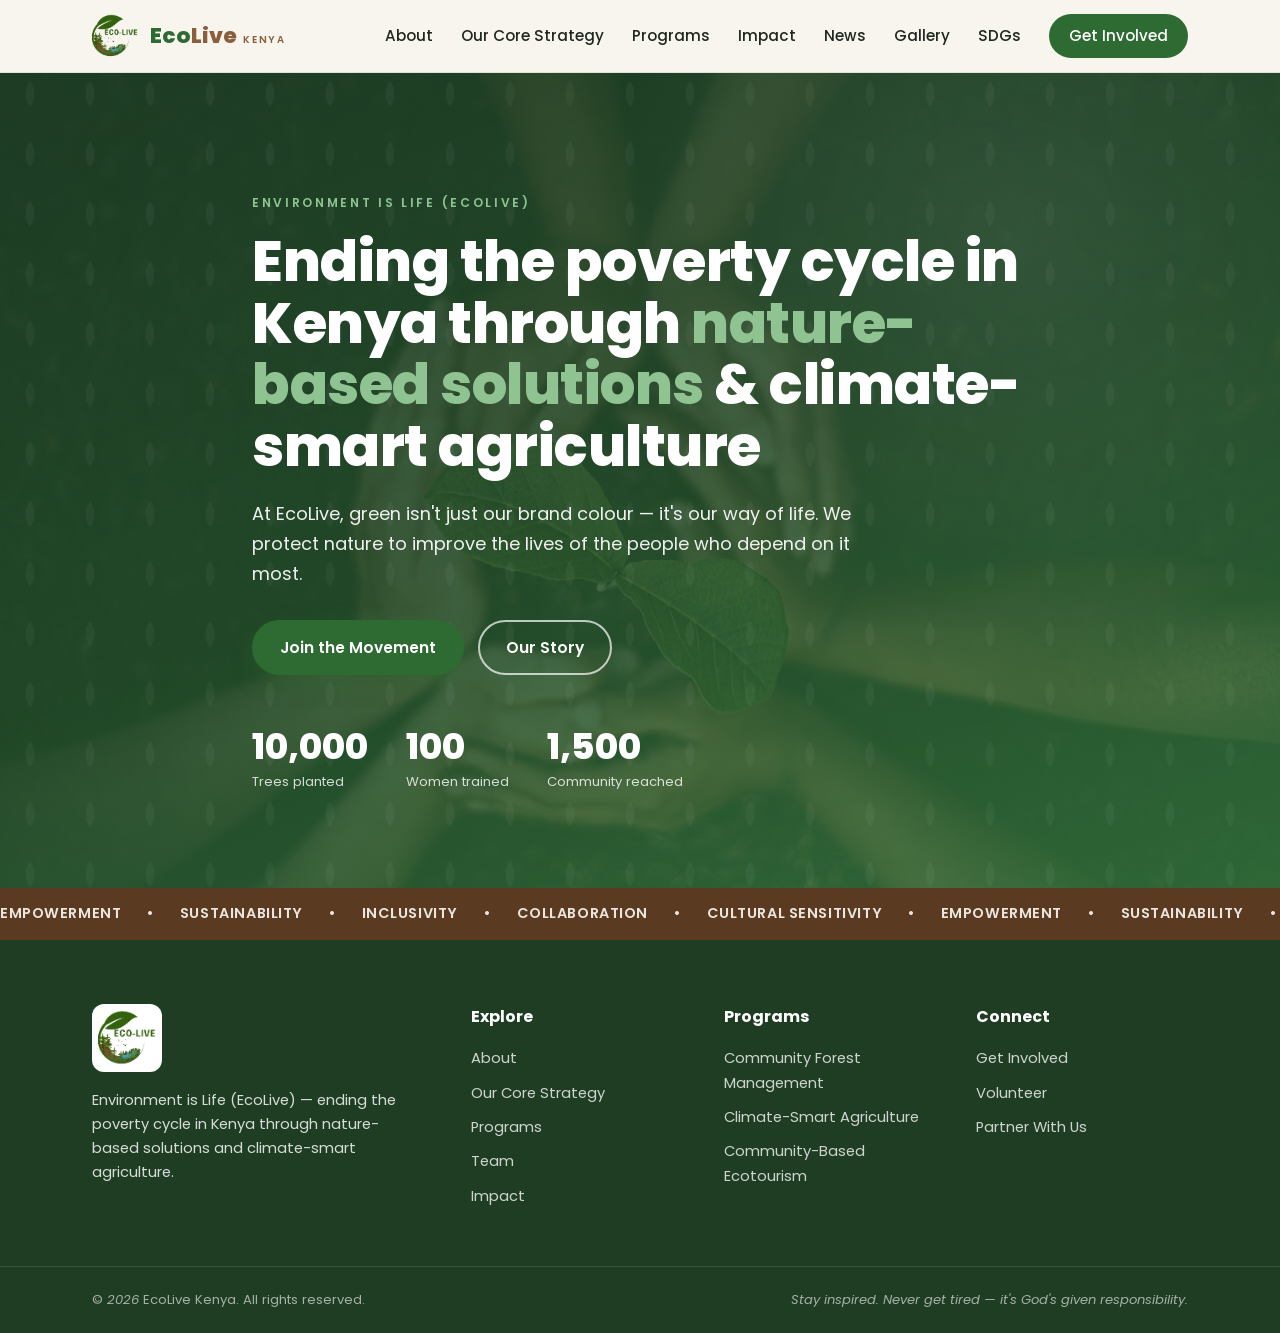
==== commit 231a28d0: "Move Team link from top nav to footer Explore column Co-Authored-By: Claude Opus 4.8 <noreply@anthro" ====
--- a/index.html
+++ b/index.html
@@ -27,7 +27,6 @@
         <a href="#about">About</a>
         <a href="#strategy">Our Core Strategy</a>
         <a href="#programs">Programs</a>
-        <a href="#team">Team</a>
         <a href="#impact">Impact</a>
         <a href="#news">News</a>
         <a href="#gallery">Gallery</a>
@@ -645,6 +644,7 @@
         <a href="#about">About</a>
         <a href="#strategy">Our Core Strategy</a>
         <a href="#programs">Programs</a>
+        <a href="#team">Team</a>
         <a href="#impact">Impact</a>
       </div>
       <div class="footer-col">
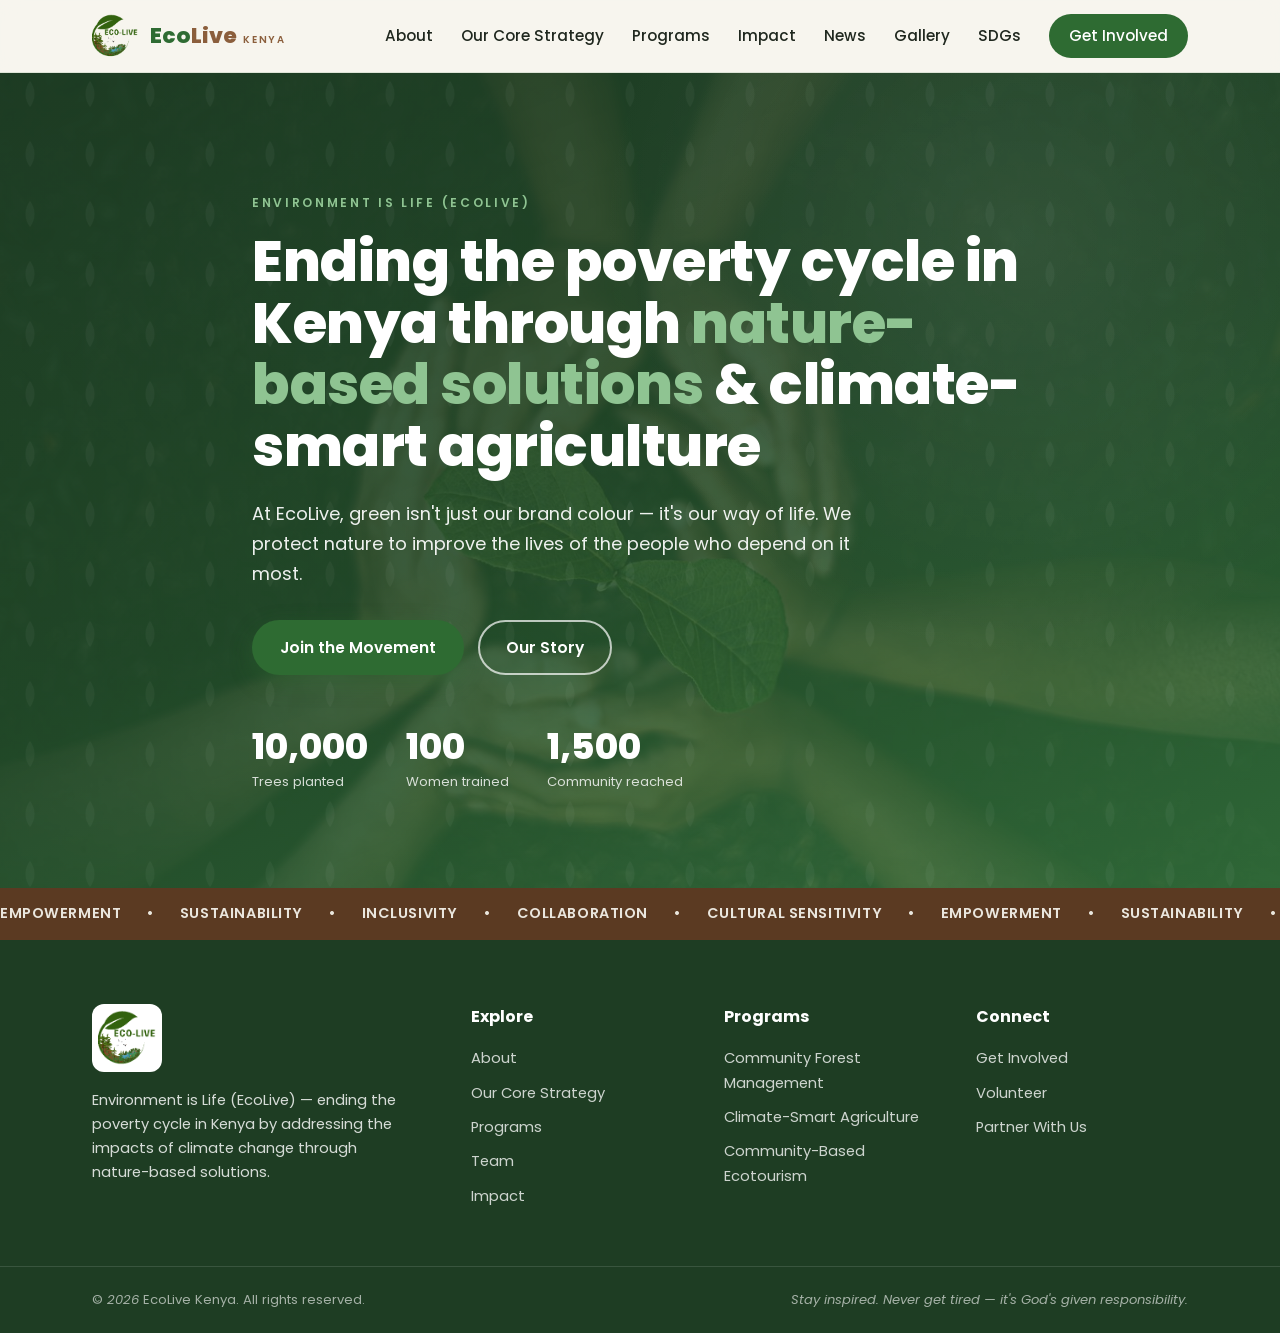
==== commit 012d8f75: "Update footer vision statement site-wide; set Elias Kimaru title to Executive Director Co-Authored-B" ====
--- a/index.html
+++ b/index.html
@@ -287,13 +287,13 @@
       <div class="team-grid team-grid-2">
         <article class="team-card">
           <div class="team-photo">
-            <img src="assets/team/elias-kimaru.jpg" alt="Dr. Elias Kimaru, CEO of EcoLive Kenya" loading="lazy"
+            <img src="assets/team/elias-kimaru.jpg" alt="Mr. Elias Kimaru, Executive Director of EcoLive Kenya" loading="lazy"
                  onerror="this.style.display='none';this.nextElementSibling.style.display='flex';" />
             <span class="team-avatar" style="display:none" aria-hidden="true">EK</span>
           </div>
-          <h3>Dr. Elias Kimaru</h3>
-          <p class="team-role">Chief Executive Officer (CEO)</p>
-          <a class="team-linkedin" href="https://www.linkedin.com/in/elias-kimaru-79a826224/" target="_blank" rel="noopener" aria-label="Dr. Elias Kimaru on LinkedIn">
+          <h3>Mr. Elias Kimaru</h3>
+          <p class="team-role">Executive Director</p>
+          <a class="team-linkedin" href="https://www.linkedin.com/in/elias-kimaru-79a826224/" target="_blank" rel="noopener" aria-label="Mr. Elias Kimaru on LinkedIn">
             <svg viewBox="0 0 24 24" fill="currentColor" aria-hidden="true"><path d="M19 3a2 2 0 0 1 2 2v14a2 2 0 0 1-2 2H5a2 2 0 0 1-2-2V5a2 2 0 0 1 2-2h14ZM8.34 9.5H5.67V18h2.67V9.5ZM7 5.88A1.55 1.55 0 1 0 7 9a1.55 1.55 0 0 0 0-3.1ZM18.34 18v-4.66c0-2.49-1.33-3.65-3.1-3.65a2.67 2.67 0 0 0-2.42 1.33h-.04V9.5H10.2V18h2.67v-4.2c0-1.11.21-2.18 1.58-2.18s1.36 1.26 1.36 2.25V18h2.53Z"/></svg>
           </a>
           <p class="team-bio">Natural Resources Governance · Climate Change Leadership · Sustainable Livelihoods · Landscape Restoration · Organizational Strategy</p>
@@ -637,7 +637,7 @@
     <div class="container footer-grid">
       <div class="footer-brand">
         <img src="assets/logo.png" alt="EcoLive logo" />
-        <p>Environment is Life (EcoLive) — ending the poverty cycle in Kenya through nature-based solutions and climate-smart agriculture.</p>
+        <p>Environment is Life (EcoLive) — ending the poverty cycle in Kenya by addressing the impacts of climate change through nature-based solutions.</p>
       </div>
       <div class="footer-col">
         <h4>Explore</h4>
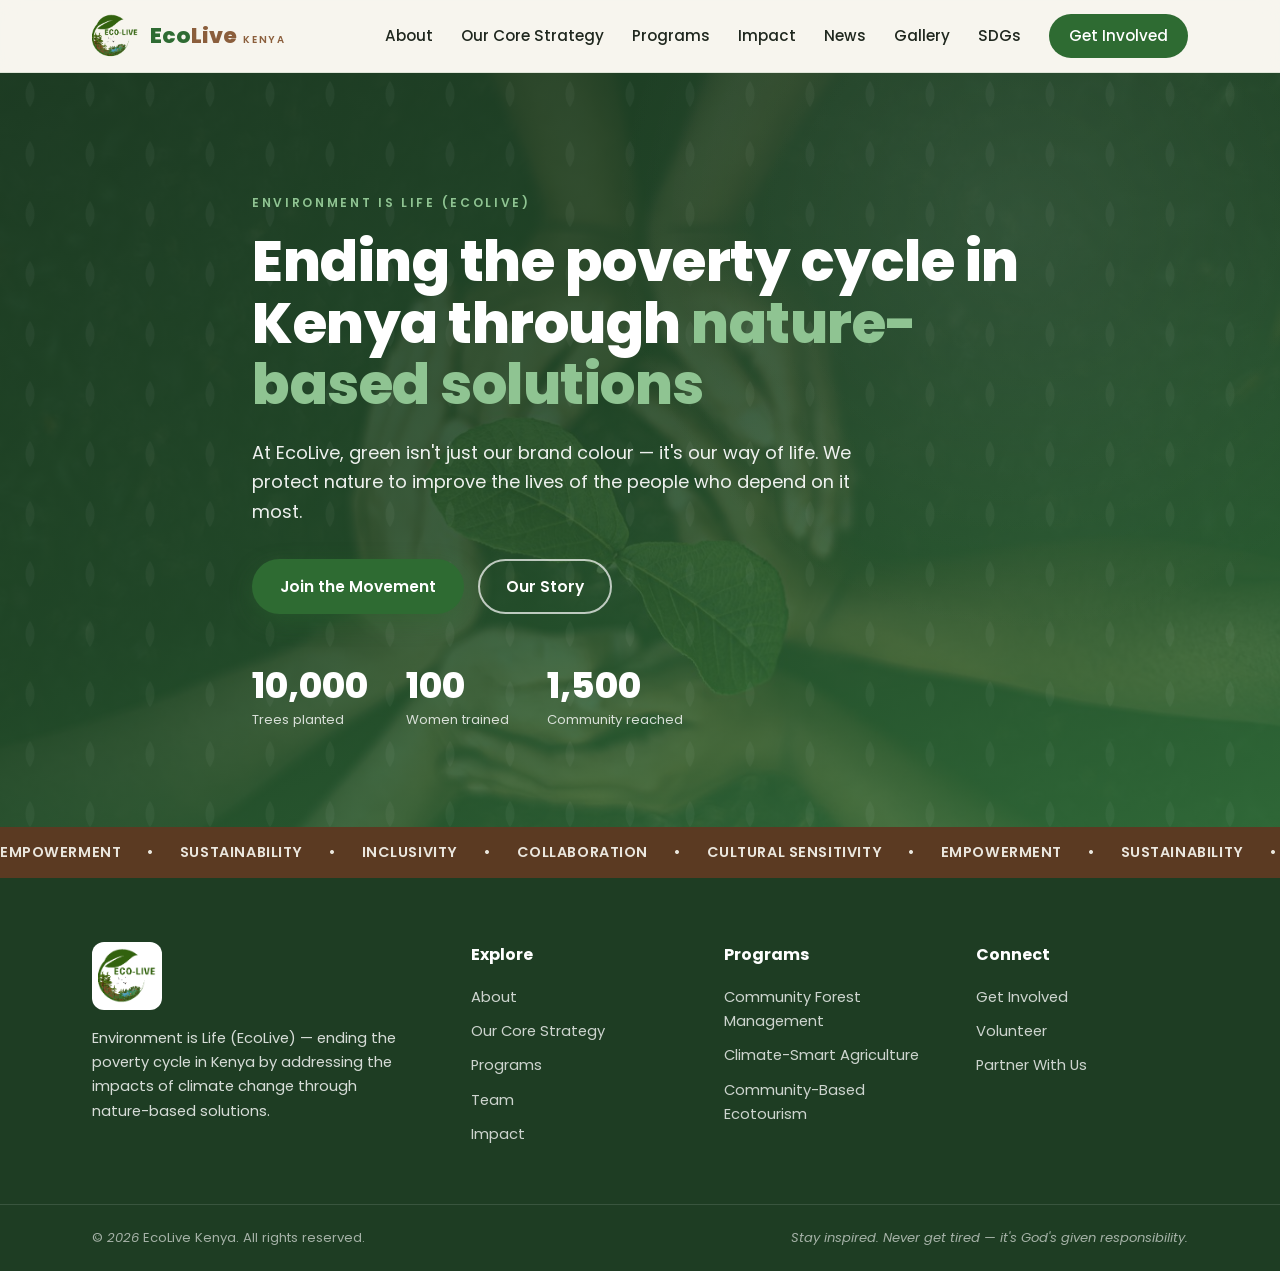
==== commit d54c1914: "Remove "& climate-smart agriculture" from home page hero heading Co-Authored-By: Claude Opus 4.8 <no" ====
--- a/index.html
+++ b/index.html
@@ -41,7 +41,7 @@
     <div class="hero-overlay"></div>
     <div class="container hero-inner">
       <p class="eyebrow">Environment is Life (EcoLive)</p>
-      <h1>Ending the poverty cycle in Kenya through <span>nature-based solutions</span> &amp; climate-smart agriculture</h1>
+      <h1>Ending the poverty cycle in Kenya through <span>nature-based solutions</span></h1>
       <p class="hero-lead">At EcoLive, green isn't just our brand colour — it's our way of life. We protect nature to improve the lives of the people who depend on it most.</p>
       <div class="hero-actions">
         <a href="#contact" class="btn btn-primary">Join the Movement</a>
